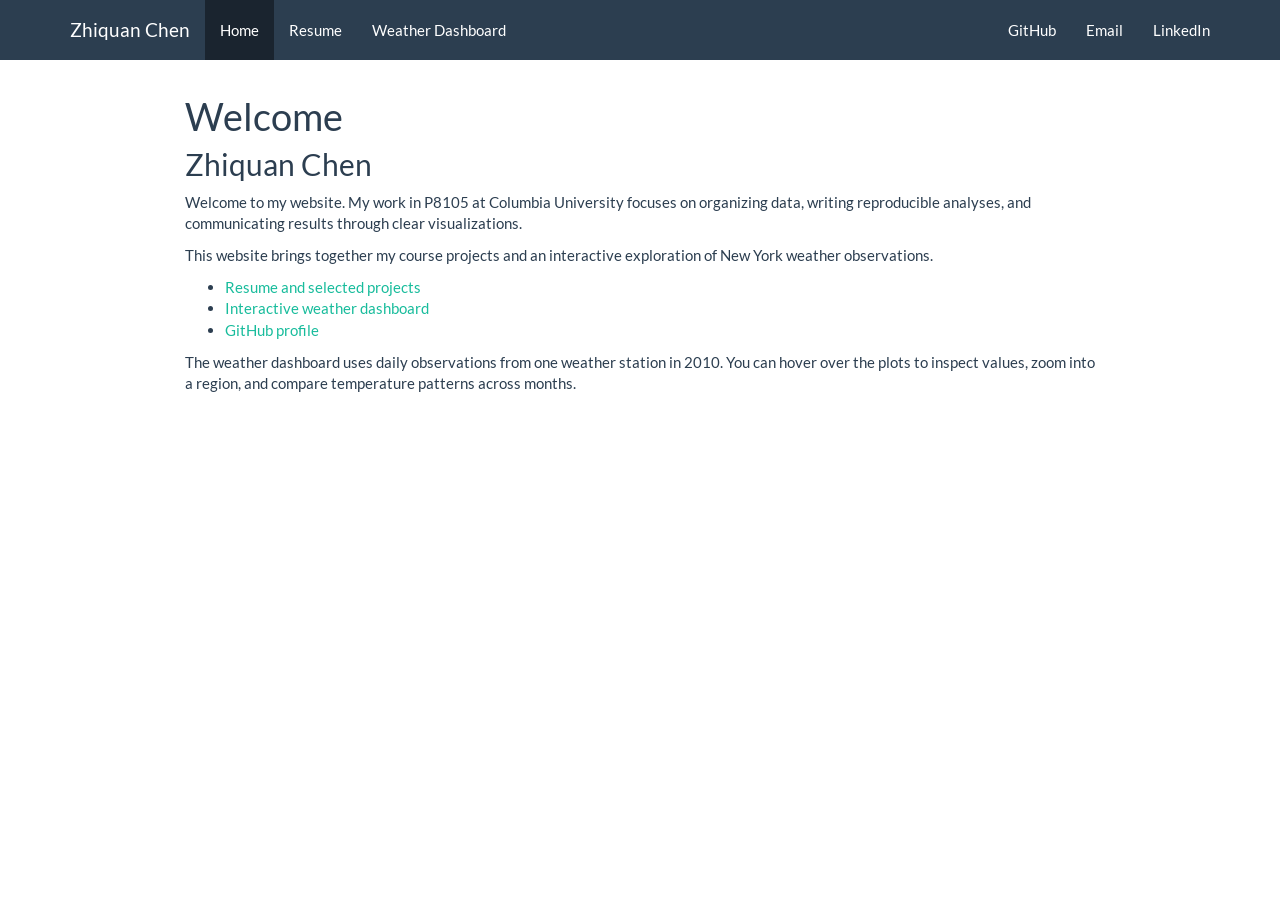
==== index.html @ 842d2c6a "Problem 1&2" ====
<!DOCTYPE html>

<html>

<head>

<meta charset="utf-8" />
<meta name="generator" content="pandoc" />
<meta http-equiv="X-UA-Compatible" content="IE=EDGE" />




<title>Welcome</title>

<script src="site_libs/header-attrs-2.32/header-attrs.js"></script>
<script src="site_libs/jquery-3.6.0/jquery-3.6.0.min.js"></script>
<meta name="viewport" content="width=device-width, initial-scale=1" />
<link href="site_libs/bootstrap-3.3.5/css/flatly.min.css" rel="stylesheet" />
<script src="site_libs/bootstrap-3.3.5/js/bootstrap.min.js"></script>
<script src="site_libs/bootstrap-3.3.5/shim/html5shiv.min.js"></script>
<script src="site_libs/bootstrap-3.3.5/shim/respond.min.js"></script>
<style>h1 {font-size: 34px;}
       h1.title {font-size: 38px;}
       h2 {font-size: 30px;}
       h3 {font-size: 24px;}
       h4 {font-size: 18px;}
       h5 {font-size: 16px;}
       h6 {font-size: 12px;}
       code {color: inherit; background-color: rgba(0, 0, 0, 0.04);}
       pre:not([class]) { background-color: white }</style>
<script src="site_libs/navigation-1.1/tabsets.js"></script>
<link href="site_libs/highlightjs-9.12.0/textmate.css" rel="stylesheet" />
<script src="site_libs/highlightjs-9.12.0/highlight.js"></script>

<style type="text/css">
  code{white-space: pre-wrap;}
  span.smallcaps{font-variant: small-caps;}
  span.underline{text-decoration: underline;}
  div.column{display: inline-block; vertical-align: top; width: 50%;}
  div.hanging-indent{margin-left: 1.5em; text-indent: -1.5em;}
  ul.task-list{list-style: none;}
    </style>

<style type="text/css">code{white-space: pre;}</style>
<script type="text/javascript">
if (window.hljs) {
  hljs.configure({languages: []});
  hljs.initHighlightingOnLoad();
  if (document.readyState && document.readyState === "complete") {
    window.setTimeout(function() { hljs.initHighlighting(); }, 0);
  }
}
</script>









<style type = "text/css">
.main-container {
  max-width: 940px;
  margin-left: auto;
  margin-right: auto;
}
img {
  max-width:100%;
}
.tabbed-pane {
  padding-top: 12px;
}
.html-widget {
  margin-bottom: 20px;
}
button.code-folding-btn:focus {
  outline: none;
}
summary {
  display: list-item;
}
details > summary > p:only-child {
  display: inline;
}
pre code {
  padding: 0;
}
</style>


<style type="text/css">
.dropdown-submenu {
  position: relative;
}
.dropdown-submenu>.dropdown-menu {
  top: 0;
  left: 100%;
  margin-top: -6px;
  margin-left: -1px;
  border-radius: 0 6px 6px 6px;
}
.dropdown-submenu:hover>.dropdown-menu {
  display: block;
}
.dropdown-submenu>a:after {
  display: block;
  content: " ";
  float: right;
  width: 0;
  height: 0;
  border-color: transparent;
  border-style: solid;
  border-width: 5px 0 5px 5px;
  border-left-color: #cccccc;
  margin-top: 5px;
  margin-right: -10px;
}
.dropdown-submenu:hover>a:after {
  border-left-color: #adb5bd;
}
.dropdown-submenu.pull-left {
  float: none;
}
.dropdown-submenu.pull-left>.dropdown-menu {
  left: -100%;
  margin-left: 10px;
  border-radius: 6px 0 6px 6px;
}
</style>

<script type="text/javascript">
// manage active state of menu based on current page
$(document).ready(function () {
  // active menu anchor
  href = window.location.pathname
  href = href.substr(href.lastIndexOf('/') + 1)
  if (href === "")
    href = "index.html";
  var menuAnchor = $('a[href="' + href + '"]');

  // mark the anchor link active (and if it's in a dropdown, also mark that active)
  var dropdown = menuAnchor.closest('li.dropdown');
  if (window.bootstrap) { // Bootstrap 4+
    menuAnchor.addClass('active');
    dropdown.find('> .dropdown-toggle').addClass('active');
  } else { // Bootstrap 3
    menuAnchor.parent().addClass('active');
    dropdown.addClass('active');
  }

  // Navbar adjustments
  var navHeight = $(".navbar").first().height() + 15;
  var style = document.createElement('style');
  var pt = "padding-top: " + navHeight + "px; ";
  var mt = "margin-top: -" + navHeight + "px; ";
  var css = "";
  // offset scroll position for anchor links (for fixed navbar)
  for (var i = 1; i <= 6; i++) {
    css += ".section h" + i + "{ " + pt + mt + "}\n";
  }
  style.innerHTML = "body {" + pt + "padding-bottom: 40px; }\n" + css;
  document.head.appendChild(style);
});
</script>

<!-- tabsets -->

<style type="text/css">
.tabset-dropdown > .nav-tabs {
  display: inline-table;
  max-height: 500px;
  min-height: 44px;
  overflow-y: auto;
  border: 1px solid #ddd;
  border-radius: 4px;
}

.tabset-dropdown > .nav-tabs > li.active:before, .tabset-dropdown > .nav-tabs.nav-tabs-open:before {
  content: "\e259";
  font-family: 'Glyphicons Halflings';
  display: inline-block;
  padding: 10px;
  border-right: 1px solid #ddd;
}

.tabset-dropdown > .nav-tabs.nav-tabs-open > li.active:before {
  content: "\e258";
  font-family: 'Glyphicons Halflings';
  border: none;
}

.tabset-dropdown > .nav-tabs > li.active {
  display: block;
}

.tabset-dropdown > .nav-tabs > li > a,
.tabset-dropdown > .nav-tabs > li > a:focus,
.tabset-dropdown > .nav-tabs > li > a:hover {
  border: none;
  display: inline-block;
  border-radius: 4px;
  background-color: transparent;
}

.tabset-dropdown > .nav-tabs.nav-tabs-open > li {
  display: block;
  float: none;
}

.tabset-dropdown > .nav-tabs > li {
  display: none;
}
</style>

<!-- code folding -->




</head>

<body>


<div class="container-fluid main-container">




<div class="navbar navbar-default  navbar-fixed-top" role="navigation">
  <div class="container">
    <div class="navbar-header">
      <button type="button" class="navbar-toggle collapsed" data-toggle="collapse" data-bs-toggle="collapse" data-target="#navbar" data-bs-target="#navbar">
        <span class="icon-bar"></span>
        <span class="icon-bar"></span>
        <span class="icon-bar"></span>
      </button>
      <a class="navbar-brand" href="index.html">Zhiquan Chen</a>
    </div>
    <div id="navbar" class="navbar-collapse collapse">
      <ul class="nav navbar-nav">
        <li>
  <a href="index.html">Home</a>
</li>
<li>
  <a href="resume.html">Resume</a>
</li>
<li>
  <a href="dashboard.html">Weather Dashboard</a>
</li>
      </ul>
      <ul class="nav navbar-nav navbar-right">
        <li>
  <a href="https://github.com/Chenzq2333">GitHub</a>
</li>
<li>
  <a href="mailto:zhiquanchen64@gmail.com">Email</a>
</li>
<li>
  <a href="https://www.linkedin.com/in/zhiquan-chen-039a2738b/">LinkedIn</a>
</li>
      </ul>
    </div><!--/.nav-collapse -->
  </div><!--/.container -->
</div><!--/.navbar -->

<div id="header">



<h1 class="title toc-ignore">Welcome</h1>

</div>


<div id="zhiquan-chen" class="section level2">
<h2>Zhiquan Chen</h2>
<p>Welcome to my website. My work in P8105 at Columbia University
focuses on organizing data, writing reproducible analyses, and
communicating results through clear visualizations.</p>
<p>This website brings together my course projects and an interactive
exploration of New York weather observations.</p>
<ul>
<li><a href="resume.html">Resume and selected projects</a></li>
<li><a href="dashboard.html">Interactive weather dashboard</a></li>
<li><a href="https://github.com/Chenzq2333">GitHub profile</a></li>
</ul>
<p>The weather dashboard uses daily observations from one weather
station in 2010. You can hover over the plots to inspect values, zoom
into a region, and compare temperature patterns across months.</p>
</div>




</div>

<script>

// add bootstrap table styles to pandoc tables
function bootstrapStylePandocTables() {
  $('tr.odd').parent('tbody').parent('table').addClass('table table-condensed');
}
$(document).ready(function () {
  bootstrapStylePandocTables();
});


</script>

<!-- tabsets -->

<script>
$(document).ready(function () {
  window.buildTabsets("TOC");
});

$(document).ready(function () {
  $('.tabset-dropdown > .nav-tabs > li').click(function () {
    $(this).parent().toggleClass('nav-tabs-open');
  });
});
</script>

<!-- code folding -->


<!-- dynamically load mathjax for compatibility with self-contained -->
<script>
  (function () {
    var script = document.createElement("script");
    script.type = "text/javascript";
    script.src  = "https://mathjax.rstudio.com/latest/MathJax.js?config=TeX-AMS-MML_HTMLorMML";
    document.getElementsByTagName("head")[0].appendChild(script);
  })();
</script>

</body>
</html>
---- site_libs/bootstrap-3.3.5/css/flatly.min.css ----
@font-face {
  font-family: 'Lato';
  font-style: normal;
  font-weight: 400;
  src: url(fonts/Lato.ttf) format('truetype');
}
@font-face {
  font-family: 'Lato';
  font-style: normal;
  font-weight: 700;
  src: url(fonts/LatoBold.ttf) format('truetype');
}
@font-face {
  font-family: 'Lato';
  font-style: italic;
  font-weight: 400;
  src: url(fonts/LatoItalic.ttf) format('truetype');
}

/*!
 * bootswatch v3.3.6
 * Homepage: http://bootswatch.com
 * Copyright 2012-2015 Thomas Park
 * Licensed under MIT
 * Based on Bootstrap
*//*!
 * Bootstrap v3.3.6 (http://getbootstrap.com)
 * Copyright 2011-2015 Twitter, Inc.
 * Licensed under MIT (https://github.com/twbs/bootstrap/blob/master/LICENSE)
 *//*! normalize.css v3.0.3 | MIT License | github.com/necolas/normalize.css */html{font-family:sans-serif;-ms-text-size-adjust:100%;-webkit-text-size-adjust:100%}body{margin:0}article,aside,details,figcaption,figure,footer,header,hgroup,main,menu,nav,section,summary{display:block}audio,canvas,progress,video{display:inline-block;vertical-align:baseline}audio:not([controls]){display:none;height:0}[hidden],template{display:none}a{background-color:transparent}a:active,a:hover{outline:0}abbr[title]{border-bottom:1px dotted}b,strong{font-weight:bold}dfn{font-style:italic}h1{font-size:2em;margin:0.67em 0}mark{background:#ff0;color:#000}small{font-size:80%}sub,sup{font-size:75%;line-height:0;position:relative;vertical-align:baseline}sup{top:-0.5em}sub{bottom:-0.25em}img{border:0}svg:not(:root){overflow:hidden}figure{margin:1em 40px}hr{-webkit-box-sizing:content-box;-moz-box-sizing:content-box;box-sizing:content-box;height:0}pre{overflow:auto}code,kbd,pre,samp{font-family:monospace, monospace;font-size:1em}button,input,optgroup,select,textarea{color:inherit;font:inherit;margin:0}button{overflow:visible}button,select{text-transform:none}button,html input[type="button"],input[type="reset"],input[type="submit"]{-webkit-appearance:button;cursor:pointer}button[disabled],html input[disabled]{cursor:default}button::-moz-focus-inner,input::-moz-focus-inner{border:0;padding:0}input{line-height:normal}input[type="checkbox"],input[type="radio"]{-webkit-box-sizing:border-box;-moz-box-sizing:border-box;box-sizing:border-box;padding:0}input[type="number"]::-webkit-inner-spin-button,input[type="number"]::-webkit-outer-spin-button{height:auto}input[type="search"]{-webkit-appearance:textfield;-webkit-box-sizing:content-box;-moz-box-sizing:content-box;box-sizing:content-box}input[type="search"]::-webkit-search-cancel-button,input[type="search"]::-webkit-search-decoration{-webkit-appearance:none}fieldset{border:1px solid #c0c0c0;margin:0 2px;padding:0.35em 0.625em 0.75em}legend{border:0;padding:0}textarea{overflow:auto}optgroup{font-weight:bold}table{border-collapse:collapse;border-spacing:0}td,th{padding:0}/*! Source: https://github.com/h5bp/html5-boilerplate/blob/master/src/css/main.css */@media print{*,*:before,*:after{background:transparent !important;color:#000 !important;-webkit-box-shadow:none !important;box-shadow:none !important;text-shadow:none !important}a,a:visited{text-decoration:underline}a[href]:after{content:" (" attr(href) ")"}abbr[title]:after{content:" (" attr(title) ")"}a[href^="#"]:after,a[href^="javascript:"]:after{content:""}pre,blockquote{border:1px solid #999;page-break-inside:avoid}thead{display:table-header-group}tr,img{page-break-inside:avoid}img{max-width:100% !important}p,h2,h3{orphans:3;widows:3}h2,h3{page-break-after:avoid}.navbar{display:none}.btn>.caret,.dropup>.btn>.caret{border-top-color:#000 !important}.label{border:1px solid #000}.table{border-collapse:collapse !important}.table td,.table th{background-color:#fff !important}.table-bordered th,.table-bordered td{border:1px solid #ddd !important}}@font-face{font-family:'Glyphicons Halflings';src:url('../fonts/glyphicons-halflings-regular.eot');src:url('../fonts/glyphicons-halflings-regular.eot?#iefix') format('embedded-opentype'),url('../fonts/glyphicons-halflings-regular.woff') format('woff'),url('../fonts/glyphicons-halflings-regular.ttf') format('truetype'),url('../fonts/glyphicons-halflings-regular.svg#glyphicons_halflingsregular') format('svg')}.glyphicon{position:relative;top:1px;display:inline-block;font-family:'Glyphicons Halflings';font-style:normal;font-weight:normal;line-height:1;-webkit-font-smoothing:antialiased;-moz-osx-font-smoothing:grayscale}.glyphicon-asterisk:before{content:"\002a"}.glyphicon-plus:before{content:"\002b"}.glyphicon-euro:before,.glyphicon-eur:before{content:"\20ac"}.glyphicon-minus:before{content:"\2212"}.glyphicon-cloud:before{content:"\2601"}.glyphicon-envelope:before{content:"\2709"}.glyphicon-pencil:before{content:"\270f"}.glyphicon-glass:before{content:"\e001"}.glyphicon-music:before{content:"\e002"}.glyphicon-search:before{content:"\e003"}.glyphicon-heart:before{content:"\e005"}.glyphicon-star:before{content:"\e006"}.glyphicon-star-empty:before{content:"\e007"}.glyphicon-user:before{content:"\e008"}.glyphicon-film:before{content:"\e009"}.glyphicon-th-large:before{content:"\e010"}.glyphicon-th:before{content:"\e011"}.glyphicon-th-list:before{content:"\e012"}.glyphicon-ok:before{content:"\e013"}.glyphicon-remove:before{content:"\e014"}.glyphicon-zoom-in:before{content:"\e015"}.glyphicon-zoom-out:before{content:"\e016"}.glyphicon-off:before{content:"\e017"}.glyphicon-signal:before{content:"\e018"}.glyphicon-cog:before{content:"\e019"}.glyphicon-trash:before{content:"\e020"}.glyphicon-home:before{content:"\e021"}.glyphicon-file:before{content:"\e022"}.glyphicon-time:before{content:"\e023"}.glyphicon-road:before{content:"\e024"}.glyphicon-download-alt:before{content:"\e025"}.glyphicon-download:before{content:"\e026"}.glyphicon-upload:before{content:"\e027"}.glyphicon-inbox:before{content:"\e028"}.glyphicon-play-circle:before{content:"\e029"}.glyphicon-repeat:before{content:"\e030"}.glyphicon-refresh:before{content:"\e031"}.glyphicon-list-alt:before{content:"\e032"}.glyphicon-lock:before{content:"\e033"}.glyphicon-flag:before{content:"\e034"}.glyphicon-headphones:before{content:"\e035"}.glyphicon-volume-off:before{content:"\e036"}.glyphicon-volume-down:before{content:"\e037"}.glyphicon-volume-up:before{content:"\e038"}.glyphicon-qrcode:before{content:"\e039"}.glyphicon-barcode:before{content:"\e040"}.glyphicon-tag:before{content:"\e041"}.glyphicon-tags:before{content:"\e042"}.glyphicon-book:before{content:"\e043"}.glyphicon-bookmark:before{content:"\e044"}.glyphicon-print:before{content:"\e045"}.glyphicon-camera:before{content:"\e046"}.glyphicon-font:before{content:"\e047"}.glyphicon-bold:before{content:"\e048"}.glyphicon-italic:before{content:"\e049"}.glyphicon-text-height:before{content:"\e050"}.glyphicon-text-width:before{content:"\e051"}.glyphicon-align-left:before{content:"\e052"}.glyphicon-align-center:before{content:"\e053"}.glyphicon-align-right:before{content:"\e054"}.glyphicon-align-justify:before{content:"\e055"}.glyphicon-list:before{content:"\e056"}.glyphicon-indent-left:before{content:"\e057"}.glyphicon-indent-right:before{content:"\e058"}.glyphicon-facetime-video:before{content:"\e059"}.glyphicon-picture:before{content:"\e060"}.glyphicon-map-marker:before{content:"\e062"}.glyphicon-adjust:before{content:"\e063"}.glyphicon-tint:before{content:"\e064"}.glyphicon-edit:before{content:"\e065"}.glyphicon-share:before{content:"\e066"}.glyphicon-check:before{content:"\e067"}.glyphicon-move:before{content:"\e068"}.glyphicon-step-backward:before{content:"\e069"}.glyphicon-fast-backward:before{content:"\e070"}.glyphicon-backward:before{content:"\e071"}.glyphicon-play:before{content:"\e072"}.glyphicon-pause:before{content:"\e073"}.glyphicon-stop:before{content:"\e074"}.glyphicon-forward:before{content:"\e075"}.glyphicon-fast-forward:before{content:"\e076"}.glyphicon-step-forward:before{content:"\e077"}.glyphicon-eject:before{content:"\e078"}.glyphicon-chevron-left:before{content:"\e079"}.glyphicon-chevron-right:before{content:"\e080"}.glyphicon-plus-sign:before{content:"\e081"}.glyphicon-minus-sign:before{content:"\e082"}.glyphicon-remove-sign:before{content:"\e083"}.glyphicon-ok-sign:before{content:"\e084"}.glyphicon-question-sign:before{content:"\e085"}.glyphicon-info-sign:before{content:"\e086"}.glyphicon-screenshot:before{content:"\e087"}.glyphicon-remove-circle:before{content:"\e088"}.glyphicon-ok-circle:before{content:"\e089"}.glyphicon-ban-circle:before{content:"\e090"}.glyphicon-arrow-left:before{content:"\e091"}.glyphicon-arrow-right:before{content:"\e092"}.glyphicon-arrow-up:before{content:"\e093"}.glyphicon-arrow-down:before{content:"\e094"}.glyphicon-share-alt:before{content:"\e095"}.glyphicon-resize-full:before{content:"\e096"}.glyphicon-resize-small:before{content:"\e097"}.glyphicon-exclamation-sign:before{content:"\e101"}.glyphicon-gift:before{content:"\e102"}.glyphicon-leaf:before{content:"\e103"}.glyphicon-fire:before{content:"\e104"}.glyphicon-eye-open:before{content:"\e105"}.glyphicon-eye-close:before{content:"\e106"}.glyphicon-warning-sign:before{content:"\e107"}.glyphicon-plane:before{content:"\e108"}.glyphicon-calendar:before{content:"\e109"}.glyphicon-random:before{content:"\e110"}.glyphicon-comment:before{content:"\e111"}.glyphicon-magnet:before{content:"\e112"}.glyphicon-chevron-up:before{content:"\e113"}.glyphicon-chevron-down:before{content:"\e114"}.glyphicon-retweet:before{content:"\e115"}.glyphicon-shopping-cart:before{content:"\e116"}.glyphicon-folder-close:before{content:"\e117"}.glyphicon-folder-open:before{content:"\e118"}.glyphicon-resize-vertical:before{content:"\e119"}.glyphicon-resize-horizontal:before{content:"\e120"}.glyphicon-hdd:before{content:"\e121"}.glyphicon-bullhorn:before{content:"\e122"}.glyphicon-bell:before{content:"\e123"}.glyphicon-certificate:before{content:"\e124"}.glyphicon-thumbs-up:before{content:"\e125"}.glyphicon-thumbs-down:before{content:"\e126"}.glyphicon-hand-right:before{content:"\e127"}.glyphicon-hand-left:before{content:"\e128"}.glyphicon-hand-up:before{content:"\e129"}.glyphicon-hand-down:before{content:"\e130"}.glyphicon-circle-arrow-right:before{content:"\e131"}.glyphicon-circle-arrow-left:before{content:"\e132"}.glyphicon-circle-arrow-up:before{content:"\e133"}.glyphicon-circle-arrow-down:before{content:"\e134"}.glyphicon-globe:before{content:"\e135"}.glyphicon-wrench:before{content:"\e136"}.glyphicon-tasks:before{content:"\e137"}.glyphicon-filter:before{content:"\e138"}.glyphicon-briefcase:before{content:"\e139"}.glyphicon-fullscreen:before{content:"\e140"}.glyphicon-dashboard:before{content:"\e141"}.glyphicon-paperclip:before{content:"\e142"}.glyphicon-heart-empty:before{content:"\e143"}.glyphicon-link:before{content:"\e144"}.glyphicon-phone:before{content:"\e145"}.glyphicon-pushpin:before{content:"\e146"}.glyphicon-usd:before{content:"\e148"}.glyphicon-gbp:before{content:"\e149"}.glyphicon-sort:before{content:"\e150"}.glyphicon-sort-by-alphabet:before{content:"\e151"}.glyphicon-sort-by-alphabet-alt:before{content:"\e152"}.glyphicon-sort-by-order:before{content:"\e153"}.glyphicon-sort-by-order-alt:before{content:"\e154"}.glyphicon-sort-by-attributes:before{content:"\e155"}.glyphicon-sort-by-attributes-alt:before{content:"\e156"}.glyphicon-unchecked:before{content:"\e157"}.glyphicon-expand:before{content:"\e158"}.glyphicon-collapse-down:before{content:"\e159"}.glyphicon-collapse-up:before{content:"\e160"}.glyphicon-log-in:before{content:"\e161"}.glyphicon-flash:before{content:"\e162"}.glyphicon-log-out:before{content:"\e163"}.glyphicon-new-window:before{content:"\e164"}.glyphicon-record:before{content:"\e165"}.glyphicon-save:before{content:"\e166"}.glyphicon-open:before{content:"\e167"}.glyphicon-saved:before{content:"\e168"}.glyphicon-import:before{content:"\e169"}.glyphicon-export:before{content:"\e170"}.glyphicon-send:before{content:"\e171"}.glyphicon-floppy-disk:before{content:"\e172"}.glyphicon-floppy-saved:before{content:"\e173"}.glyphicon-floppy-remove:before{content:"\e174"}.glyphicon-floppy-save:before{content:"\e175"}.glyphicon-floppy-open:before{content:"\e176"}.glyphicon-credit-card:before{content:"\e177"}.glyphicon-transfer:before{content:"\e178"}.glyphicon-cutlery:before{content:"\e179"}.glyphicon-header:before{content:"\e180"}.glyphicon-compressed:before{content:"\e181"}.glyphicon-earphone:before{content:"\e182"}.glyphicon-phone-alt:before{content:"\e183"}.glyphicon-tower:before{content:"\e184"}.glyphicon-stats:before{content:"\e185"}.glyphicon-sd-video:before{content:"\e186"}.glyphicon-hd-video:before{content:"\e187"}.glyphicon-subtitles:before{content:"\e188"}.glyphicon-sound-stereo:before{content:"\e189"}.glyphicon-sound-dolby:before{content:"\e190"}.glyphicon-sound-5-1:before{content:"\e191"}.glyphicon-sound-6-1:before{content:"\e192"}.glyphicon-sound-7-1:before{content:"\e193"}.glyphicon-copyright-mark:before{content:"\e194"}.glyphicon-registration-mark:before{content:"\e195"}.glyphicon-cloud-download:before{content:"\e197"}.glyphicon-cloud-upload:before{content:"\e198"}.glyphicon-tree-conifer:before{content:"\e199"}.glyphicon-tree-deciduous:before{content:"\e200"}.glyphicon-cd:before{content:"\e201"}.glyphicon-save-file:before{content:"\e202"}.glyphicon-open-file:before{content:"\e203"}.glyphicon-level-up:before{content:"\e204"}.glyphicon-copy:before{content:"\e205"}.glyphicon-paste:before{content:"\e206"}.glyphicon-alert:before{content:"\e209"}.glyphicon-equalizer:before{content:"\e210"}.glyphicon-king:before{content:"\e211"}.glyphicon-queen:before{content:"\e212"}.glyphicon-pawn:before{content:"\e213"}.glyphicon-bishop:before{content:"\e214"}.glyphicon-knight:before{content:"\e215"}.glyphicon-baby-formula:before{content:"\e216"}.glyphicon-tent:before{content:"\26fa"}.glyphicon-blackboard:before{content:"\e218"}.glyphicon-bed:before{content:"\e219"}.glyphicon-apple:before{content:"\f8ff"}.glyphicon-erase:before{content:"\e221"}.glyphicon-hourglass:before{content:"\231b"}.glyphicon-lamp:before{content:"\e223"}.glyphicon-duplicate:before{content:"\e224"}.glyphicon-piggy-bank:before{content:"\e225"}.glyphicon-scissors:before{content:"\e226"}.glyphicon-bitcoin:before{content:"\e227"}.glyphicon-btc:before{content:"\e227"}.glyphicon-xbt:before{content:"\e227"}.glyphicon-yen:before{content:"\00a5"}.glyphicon-jpy:before{content:"\00a5"}.glyphicon-ruble:before{content:"\20bd"}.glyphicon-rub:before{content:"\20bd"}.glyphicon-scale:before{content:"\e230"}.glyphicon-ice-lolly:before{content:"\e231"}.glyphicon-ice-lolly-tasted:before{content:"\e232"}.glyphicon-education:before{content:"\e233"}.glyphicon-option-horizontal:before{content:"\e234"}.glyphicon-option-vertical:before{content:"\e235"}.glyphicon-menu-hamburger:before{content:"\e236"}.glyphicon-modal-window:before{content:"\e237"}.glyphicon-oil:before{content:"\e238"}.glyphicon-grain:before{content:"\e239"}.glyphicon-sunglasses:before{content:"\e240"}.glyphicon-text-size:before{content:"\e241"}.glyphicon-text-color:before{content:"\e242"}.glyphicon-text-background:before{content:"\e243"}.glyphicon-object-align-top:before{content:"\e244"}.glyphicon-object-align-bottom:before{content:"\e245"}.glyphicon-object-align-horizontal:before{content:"\e246"}.glyphicon-object-align-left:before{content:"\e247"}.glyphicon-object-align-vertical:before{content:"\e248"}.glyphicon-object-align-right:before{content:"\e249"}.glyphicon-triangle-right:before{content:"\e250"}.glyphicon-triangle-left:before{content:"\e251"}.glyphicon-triangle-bottom:before{content:"\e252"}.glyphicon-triangle-top:before{content:"\e253"}.glyphicon-console:before{content:"\e254"}.glyphicon-superscript:before{content:"\e255"}.glyphicon-subscript:before{content:"\e256"}.glyphicon-menu-left:before{content:"\e257"}.glyphicon-menu-right:before{content:"\e258"}.glyphicon-menu-down:before{content:"\e259"}.glyphicon-menu-up:before{content:"\e260"}*{-webkit-box-sizing:border-box;-moz-box-sizing:border-box;box-sizing:border-box}*:before,*:after{-webkit-box-sizing:border-box;-moz-box-sizing:border-box;box-sizing:border-box}html{font-size:10px;-webkit-tap-highlight-color:rgba(0,0,0,0)}body{font-family:"Lato","Helvetica Neue",Helvetica,Arial,sans-serif;font-size:15px;line-height:1.42857143;color:#2c3e50;background-color:#ffffff}input,button,select,textarea{font-family:inherit;font-size:inherit;line-height:inherit}a{color:#18bc9c;text-decoration:none}a:hover,a:focus{color:#18bc9c;text-decoration:underline}a:focus{outline:thin dotted;outline:5px auto -webkit-focus-ring-color;outline-offset:-2px}figure{margin:0}img{vertical-align:middle}.img-responsive,.thumbnail>img,.thumbnail a>img,.carousel-inner>.item>img,.carousel-inner>.item>a>img{display:block;max-width:100%;height:auto}.img-rounded{border-radius:6px}.img-thumbnail{padding:4px;line-height:1.42857143;background-color:#ffffff;border:1px solid #ecf0f1;border-radius:4px;-webkit-transition:all .2s ease-in-out;-o-transition:all .2s ease-in-out;transition:all .2s ease-in-out;display:inline-block;max-width:100%;height:auto}.img-circle{border-radius:50%}hr{margin-top:21px;margin-bottom:21px;border:0;border-top:1px solid #ecf0f1}.sr-only{position:absolute;width:1px;height:1px;margin:-1px;padding:0;overflow:hidden;clip:rect(0, 0, 0, 0);border:0}.sr-only-focusable:active,.sr-only-focusable:focus{position:static;width:auto;height:auto;margin:0;overflow:visible;clip:auto}[role="button"]{cursor:pointer}h1,h2,h3,h4,h5,h6,.h1,.h2,.h3,.h4,.h5,.h6{font-family:"Lato","Helvetica Neue",Helvetica,Arial,sans-serif;font-weight:400;line-height:1.1;color:inherit}h1 small,h2 small,h3 small,h4 small,h5 small,h6 small,.h1 small,.h2 small,.h3 small,.h4 small,.h5 small,.h6 small,h1 .small,h2 .small,h3 .small,h4 .small,h5 .small,h6 .small,.h1 .small,.h2 .small,.h3 .small,.h4 .small,.h5 .small,.h6 .small{font-weight:normal;line-height:1;color:#b4bcc2}h1,.h1,h2,.h2,h3,.h3{margin-top:21px;margin-bottom:10.5px}h1 small,.h1 small,h2 small,.h2 small,h3 small,.h3 small,h1 .small,.h1 .small,h2 .small,.h2 .small,h3 .small,.h3 .small{font-size:65%}h4,.h4,h5,.h5,h6,.h6{margin-top:10.5px;margin-bottom:10.5px}h4 small,.h4 small,h5 small,.h5 small,h6 small,.h6 small,h4 .small,.h4 .small,h5 .small,.h5 .small,h6 .small,.h6 .small{font-size:75%}h1,.h1{font-size:39px}h2,.h2{font-size:32px}h3,.h3{font-size:26px}h4,.h4{font-size:19px}h5,.h5{font-size:15px}h6,.h6{font-size:13px}p{margin:0 0 10.5px}.lead{margin-bottom:21px;font-size:17px;font-weight:300;line-height:1.4}@media (min-width:768px){.lead{font-size:22.5px}}small,.small{font-size:86%}mark,.mark{background-color:#f39c12;padding:.2em}.text-left{text-align:left}.text-right{text-align:right}.text-center{text-align:center}.text-justify{text-align:justify}.text-nowrap{white-space:nowrap}.text-lowercase{text-transform:lowercase}.text-uppercase{text-transform:uppercase}.text-capitalize{text-transform:capitalize}.text-muted{color:#b4bcc2}.text-primary{color:#2c3e50}a.text-primary:hover,a.text-primary:focus{color:#1a242f}.text-success{color:#ffffff}a.text-success:hover,a.text-success:focus{color:#e6e6e6}.text-info{color:#ffffff}a.text-info:hover,a.text-info:focus{color:#e6e6e6}.text-warning{color:#ffffff}a.text-warning:hover,a.text-warning:focus{color:#e6e6e6}.text-danger{color:#ffffff}a.text-danger:hover,a.text-danger:focus{color:#e6e6e6}.bg-primary{color:#fff;background-color:#2c3e50}a.bg-primary:hover,a.bg-primary:focus{background-color:#1a242f}.bg-success{background-color:#18bc9c}a.bg-success:hover,a.bg-success:focus{background-color:#128f76}.bg-info{background-color:#3498db}a.bg-info:hover,a.bg-info:focus{background-color:#217dbb}.bg-warning{background-color:#f39c12}a.bg-warning:hover,a.bg-warning:focus{background-color:#c87f0a}.bg-danger{background-color:#e74c3c}a.bg-danger:hover,a.bg-danger:focus{background-color:#d62c1a}.page-header{padding-bottom:9.5px;margin:42px 0 21px;border-bottom:1px solid transparent}ul,ol{margin-top:0;margin-bottom:10.5px}ul ul,ol ul,ul ol,ol ol{margin-bottom:0}.list-unstyled{padding-left:0;list-style:none}.list-inline{padding-left:0;list-style:none;margin-left:-5px}.list-inline>li{display:inline-block;padding-left:5px;padding-right:5px}dl{margin-top:0;margin-bottom:21px}dt,dd{line-height:1.42857143}dt{font-weight:bold}dd{margin-left:0}@media (min-width:768px){.dl-horizontal dt{float:left;width:160px;clear:left;text-align:right;overflow:hidden;text-overflow:ellipsis;white-space:nowrap}.dl-horizontal dd{margin-left:180px}}abbr[title],abbr[data-original-title]{cursor:help;border-bottom:1px dotted #b4bcc2}.initialism{font-size:90%;text-transform:uppercase}blockquote{padding:10.5px 21px;margin:0 0 21px;font-size:18.75px;border-left:5px solid #ecf0f1}blockquote p:last-child,blockquote ul:last-child,blockquote ol:last-child{margin-bottom:0}blockquote footer,blockquote small,blockquote .small{display:block;font-size:80%;line-height:1.42857143;color:#b4bcc2}blockquote footer:before,blockquote small:before,blockquote .small:before{content:'\2014 \00A0'}.blockquote-reverse,blockquote.pull-right{padding-right:15px;padding-left:0;border-right:5px solid #ecf0f1;border-left:0;text-align:right}.blockquote-reverse footer:before,blockquote.pull-right footer:before,.blockquote-reverse small:before,blockquote.pull-right small:before,.blockquote-reverse .small:before,blockquote.pull-right .small:before{content:''}.blockquote-reverse footer:after,blockquote.pull-right footer:after,.blockquote-reverse small:after,blockquote.pull-right small:after,.blockquote-reverse .small:after,blockquote.pull-right .small:after{content:'\00A0 \2014'}address{margin-bottom:21px;font-style:normal;line-height:1.42857143}code,kbd,pre,samp{font-family:monospace}code{padding:2px 4px;font-size:90%;color:#c7254e;background-color:#f9f2f4;border-radius:4px}kbd{padding:2px 4px;font-size:90%;color:#ffffff;background-color:#333333;border-radius:3px;-webkit-box-shadow:inset 0 -1px 0 rgba(0,0,0,0.25);box-shadow:inset 0 -1px 0 rgba(0,0,0,0.25)}kbd kbd{padding:0;font-size:100%;font-weight:bold;-webkit-box-shadow:none;box-shadow:none}pre{display:block;padding:10px;margin:0 0 10.5px;font-size:14px;line-height:1.42857143;word-break:break-all;word-wrap:break-word;color:#7b8a8b;background-color:#ecf0f1;border:1px solid #cccccc;border-radius:4px}pre code{padding:0;font-size:inherit;color:inherit;white-space:pre-wrap;background-color:transparent;border-radius:0}.pre-scrollable{max-height:340px;overflow-y:scroll}.container{margin-right:auto;margin-left:auto;padding-left:15px;padding-right:15px}@media (min-width:768px){.container{width:750px}}@media (min-width:992px){.container{width:970px}}@media (min-width:1200px){.container{width:1170px}}.container-fluid{margin-right:auto;margin-left:auto;padding-left:15px;padding-right:15px}.row{margin-left:-15px;margin-right:-15px}.col-xs-1,.col-sm-1,.col-md-1,.col-lg-1,.col-xs-2,.col-sm-2,.col-md-2,.col-lg-2,.col-xs-3,.col-sm-3,.col-md-3,.col-lg-3,.col-xs-4,.col-sm-4,.col-md-4,.col-lg-4,.col-xs-5,.col-sm-5,.col-md-5,.col-lg-5,.col-xs-6,.col-sm-6,.col-md-6,.col-lg-6,.col-xs-7,.col-sm-7,.col-md-7,.col-lg-7,.col-xs-8,.col-sm-8,.col-md-8,.col-lg-8,.col-xs-9,.col-sm-9,.col-md-9,.col-lg-9,.col-xs-10,.col-sm-10,.col-md-10,.col-lg-10,.col-xs-11,.col-sm-11,.col-md-11,.col-lg-11,.col-xs-12,.col-sm-12,.col-md-12,.col-lg-12{position:relative;min-height:1px;padding-left:15px;padding-right:15px}.col-xs-1,.col-xs-2,.col-xs-3,.col-xs-4,.col-xs-5,.col-xs-6,.col-xs-7,.col-xs-8,.col-xs-9,.col-xs-10,.col-xs-11,.col-xs-12{float:left}.col-xs-12{width:100%}.col-xs-11{width:91.66666667%}.col-xs-10{width:83.33333333%}.col-xs-9{width:75%}.col-xs-8{width:66.66666667%}.col-xs-7{width:58.33333333%}.col-xs-6{width:50%}.col-xs-5{width:41.66666667%}.col-xs-4{width:33.33333333%}.col-xs-3{width:25%}.col-xs-2{width:16.66666667%}.col-xs-1{width:8.33333333%}.col-xs-pull-12{right:100%}.col-xs-pull-11{right:91.66666667%}.col-xs-pull-10{right:83.33333333%}.col-xs-pull-9{right:75%}.col-xs-pull-8{right:66.66666667%}.col-xs-pull-7{right:58.33333333%}.col-xs-pull-6{right:50%}.col-xs-pull-5{right:41.66666667%}.col-xs-pull-4{right:33.33333333%}.col-xs-pull-3{right:25%}.col-xs-pull-2{right:16.66666667%}.col-xs-pull-1{right:8.33333333%}.col-xs-pull-0{right:auto}.col-xs-push-12{left:100%}.col-xs-push-11{left:91.66666667%}.col-xs-push-10{left:83.33333333%}.col-xs-push-9{left:75%}.col-xs-push-8{left:66.66666667%}.col-xs-push-7{left:58.33333333%}.col-xs-push-6{left:50%}.col-xs-push-5{left:41.66666667%}.col-xs-push-4{left:33.33333333%}.col-xs-push-3{left:25%}.col-xs-push-2{left:16.66666667%}.col-xs-push-1{left:8.33333333%}.col-xs-push-0{left:auto}.col-xs-offset-12{margin-left:100%}.col-xs-offset-11{margin-left:91.66666667%}.col-xs-offset-10{margin-left:83.33333333%}.col-xs-offset-9{margin-left:75%}.col-xs-offset-8{margin-left:66.66666667%}.col-xs-offset-7{margin-left:58.33333333%}.col-xs-offset-6{margin-left:50%}.col-xs-offset-5{margin-left:41.66666667%}.col-xs-offset-4{margin-left:33.33333333%}.col-xs-offset-3{margin-left:25%}.col-xs-offset-2{margin-left:16.66666667%}.col-xs-offset-1{margin-left:8.33333333%}.col-xs-offset-0{margin-left:0%}@media (min-width:768px){.col-sm-1,.col-sm-2,.col-sm-3,.col-sm-4,.col-sm-5,.col-sm-6,.col-sm-7,.col-sm-8,.col-sm-9,.col-sm-10,.col-sm-11,.col-sm-12{float:left}.col-sm-12{width:100%}.col-sm-11{width:91.66666667%}.col-sm-10{width:83.33333333%}.col-sm-9{width:75%}.col-sm-8{width:66.66666667%}.col-sm-7{width:58.33333333%}.col-sm-6{width:50%}.col-sm-5{width:41.66666667%}.col-sm-4{width:33.33333333%}.col-sm-3{width:25%}.col-sm-2{width:16.66666667%}.col-sm-1{width:8.33333333%}.col-sm-pull-12{right:100%}.col-sm-pull-11{right:91.66666667%}.col-sm-pull-10{right:83.33333333%}.col-sm-pull-9{right:75%}.col-sm-pull-8{right:66.66666667%}.col-sm-pull-7{right:58.33333333%}.col-sm-pull-6{right:50%}.col-sm-pull-5{right:41.66666667%}.col-sm-pull-4{right:33.33333333%}.col-sm-pull-3{right:25%}.col-sm-pull-2{right:16.66666667%}.col-sm-pull-1{right:8.33333333%}.col-sm-pull-0{right:auto}.col-sm-push-12{left:100%}.col-sm-push-11{left:91.66666667%}.col-sm-push-10{left:83.33333333%}.col-sm-push-9{left:75%}.col-sm-push-8{left:66.66666667%}.col-sm-push-7{left:58.33333333%}.col-sm-push-6{left:50%}.col-sm-push-5{left:41.66666667%}.col-sm-push-4{left:33.33333333%}.col-sm-push-3{left:25%}.col-sm-push-2{left:16.66666667%}.col-sm-push-1{left:8.33333333%}.col-sm-push-0{left:auto}.col-sm-offset-12{margin-left:100%}.col-sm-offset-11{margin-left:91.66666667%}.col-sm-offset-10{margin-left:83.33333333%}.col-sm-offset-9{margin-left:75%}.col-sm-offset-8{margin-left:66.66666667%}.col-sm-offset-7{margin-left:58.33333333%}.col-sm-offset-6{margin-left:50%}.col-sm-offset-5{margin-left:41.66666667%}.col-sm-offset-4{margin-left:33.33333333%}.col-sm-offset-3{margin-left:25%}.col-sm-offset-2{margin-left:16.66666667%}.col-sm-offset-1{margin-left:8.33333333%}.col-sm-offset-0{margin-left:0%}}@media (min-width:992px){.col-md-1,.col-md-2,.col-md-3,.col-md-4,.col-md-5,.col-md-6,.col-md-7,.col-md-8,.col-md-9,.col-md-10,.col-md-11,.col-md-12{float:left}.col-md-12{width:100%}.col-md-11{width:91.66666667%}.col-md-10{width:83.33333333%}.col-md-9{width:75%}.col-md-8{width:66.66666667%}.col-md-7{width:58.33333333%}.col-md-6{width:50%}.col-md-5{width:41.66666667%}.col-md-4{width:33.33333333%}.col-md-3{width:25%}.col-md-2{width:16.66666667%}.col-md-1{width:8.33333333%}.col-md-pull-12{right:100%}.col-md-pull-11{right:91.66666667%}.col-md-pull-10{right:83.33333333%}.col-md-pull-9{right:75%}.col-md-pull-8{right:66.66666667%}.col-md-pull-7{right:58.33333333%}.col-md-pull-6{right:50%}.col-md-pull-5{right:41.66666667%}.col-md-pull-4{right:33.33333333%}.col-md-pull-3{right:25%}.col-md-pull-2{right:16.66666667%}.col-md-pull-1{right:8.33333333%}.col-md-pull-0{right:auto}.col-md-push-12{left:100%}.col-md-push-11{left:91.66666667%}.col-md-push-10{left:83.33333333%}.col-md-push-9{left:75%}.col-md-push-8{left:66.66666667%}.col-md-push-7{left:58.33333333%}.col-md-push-6{left:50%}.col-md-push-5{left:41.66666667%}.col-md-push-4{left:33.33333333%}.col-md-push-3{left:25%}.col-md-push-2{left:16.66666667%}.col-md-push-1{left:8.33333333%}.col-md-push-0{left:auto}.col-md-offset-12{margin-left:100%}.col-md-offset-11{margin-left:91.66666667%}.col-md-offset-10{margin-left:83.33333333%}.col-md-offset-9{margin-left:75%}.col-md-offset-8{margin-left:66.66666667%}.col-md-offset-7{margin-left:58.33333333%}.col-md-offset-6{margin-left:50%}.col-md-offset-5{margin-left:41.66666667%}.col-md-offset-4{margin-left:33.33333333%}.col-md-offset-3{margin-left:25%}.col-md-offset-2{margin-left:16.66666667%}.col-md-offset-1{margin-left:8.33333333%}.col-md-offset-0{margin-left:0%}}@media (min-width:1200px){.col-lg-1,.col-lg-2,.col-lg-3,.col-lg-4,.col-lg-5,.col-lg-6,.col-lg-7,.col-lg-8,.col-lg-9,.col-lg-10,.col-lg-11,.col-lg-12{float:left}.col-lg-12{width:100%}.col-lg-11{width:91.66666667%}.col-lg-10{width:83.33333333%}.col-lg-9{width:75%}.col-lg-8{width:66.66666667%}.col-lg-7{width:58.33333333%}.col-lg-6{width:50%}.col-lg-5{width:41.66666667%}.col-lg-4{width:33.33333333%}.col-lg-3{width:25%}.col-lg-2{width:16.66666667%}.col-lg-1{width:8.33333333%}.col-lg-pull-12{right:100%}.col-lg-pull-11{right:91.66666667%}.col-lg-pull-10{right:83.33333333%}.col-lg-pull-9{right:75%}.col-lg-pull-8{right:66.66666667%}.col-lg-pull-7{right:58.33333333%}.col-lg-pull-6{right:50%}.col-lg-pull-5{right:41.66666667%}.col-lg-pull-4{right:33.33333333%}.col-lg-pull-3{right:25%}.col-lg-pull-2{right:16.66666667%}.col-lg-pull-1{right:8.33333333%}.col-lg-pull-0{right:auto}.col-lg-push-12{left:100%}.col-lg-push-11{left:91.66666667%}.col-lg-push-10{left:83.33333333%}.col-lg-push-9{left:75%}.col-lg-push-8{left:66.66666667%}.col-lg-push-7{left:58.33333333%}.col-lg-push-6{left:50%}.col-lg-push-5{left:41.66666667%}.col-lg-push-4{left:33.33333333%}.col-lg-push-3{left:25%}.col-lg-push-2{left:16.66666667%}.col-lg-push-1{left:8.33333333%}.col-lg-push-0{left:auto}.col-lg-offset-12{margin-left:100%}.col-lg-offset-11{margin-left:91.66666667%}.col-lg-offset-10{margin-left:83.33333333%}.col-lg-offset-9{margin-left:75%}.col-lg-offset-8{margin-left:66.66666667%}.col-lg-offset-7{margin-left:58.33333333%}.col-lg-offset-6{margin-left:50%}.col-lg-offset-5{margin-left:41.66666667%}.col-lg-offset-4{margin-left:33.33333333%}.col-lg-offset-3{margin-left:25%}.col-lg-offset-2{margin-left:16.66666667%}.col-lg-offset-1{margin-left:8.33333333%}.col-lg-offset-0{margin-left:0%}}table{background-color:transparent}caption{padding-top:8px;padding-bottom:8px;color:#b4bcc2;text-align:left}th{}.table{width:100%;max-width:100%;margin-bottom:21px}.table>thead>tr>th,.table>tbody>tr>th,.table>tfoot>tr>th,.table>thead>tr>td,.table>tbody>tr>td,.table>tfoot>tr>td{padding:8px;line-height:1.42857143;vertical-align:top;border-top:1px solid #ecf0f1}.table>thead>tr>th{vertical-align:bottom;border-bottom:2px solid #ecf0f1}.table>caption+thead>tr:first-child>th,.table>colgroup+thead>tr:first-child>th,.table>thead:first-child>tr:first-child>th,.table>caption+thead>tr:first-child>td,.table>colgroup+thead>tr:first-child>td,.table>thead:first-child>tr:first-child>td{border-top:0}.table>tbody+tbody{border-top:2px solid #ecf0f1}.table .table{background-color:#ffffff}.table-condensed>thead>tr>th,.table-condensed>tbody>tr>th,.table-condensed>tfoot>tr>th,.table-condensed>thead>tr>td,.table-condensed>tbody>tr>td,.table-condensed>tfoot>tr>td{padding:5px}.table-bordered{border:1px solid #ecf0f1}.table-bordered>thead>tr>th,.table-bordered>tbody>tr>th,.table-bordered>tfoot>tr>th,.table-bordered>thead>tr>td,.table-bordered>tbody>tr>td,.table-bordered>tfoot>tr>td{border:1px solid #ecf0f1}.table-bordered>thead>tr>th,.table-bordered>thead>tr>td{border-bottom-width:2px}.table-striped>tbody>tr:nth-of-type(odd){background-color:#f9f9f9}.table-hover>tbody>tr:hover{background-color:#ecf0f1}table col[class*="col-"]{position:static;float:none;display:table-column}table td[class*="col-"],table th[class*="col-"]{position:static;float:none;display:table-cell}.table>thead>tr>td.active,.table>tbody>tr>td.active,.table>tfoot>tr>td.active,.table>thead>tr>th.active,.table>tbody>tr>th.active,.table>tfoot>tr>th.active,.table>thead>tr.active>td,.table>tbody>tr.active>td,.table>tfoot>tr.active>td,.table>thead>tr.active>th,.table>tbody>tr.active>th,.table>tfoot>tr.active>th{background-color:#ecf0f1}.table-hover>tbody>tr>td.active:hover,.table-hover>tbody>tr>th.active:hover,.table-hover>tbody>tr.active:hover>td,.table-hover>tbody>tr:hover>.active,.table-hover>tbody>tr.active:hover>th{background-color:#dde4e6}.table>thead>tr>td.success,.table>tbody>tr>td.success,.table>tfoot>tr>td.success,.table>thead>tr>th.success,.table>tbody>tr>th.success,.table>tfoot>tr>th.success,.table>thead>tr.success>td,.table>tbody>tr.success>td,.table>tfoot>tr.success>td,.table>thead>tr.success>th,.table>tbody>tr.success>th,.table>tfoot>tr.success>th{background-color:#18bc9c}.table-hover>tbody>tr>td.success:hover,.table-hover>tbody>tr>th.success:hover,.table-hover>tbody>tr.success:hover>td,.table-hover>tbody>tr:hover>.success,.table-hover>tbody>tr.success:hover>th{background-color:#15a589}.table>thead>tr>td.info,.table>tbody>tr>td.info,.table>tfoot>tr>td.info,.table>thead>tr>th.info,.table>tbody>tr>th.info,.table>tfoot>tr>th.info,.table>thead>tr.info>td,.table>tbody>tr.info>td,.table>tfoot>tr.info>td,.table>thead>tr.info>th,.table>tbody>tr.info>th,.table>tfoot>tr.info>th{background-color:#3498db}.table-hover>tbody>tr>td.info:hover,.table-hover>tbody>tr>th.info:hover,.table-hover>tbody>tr.info:hover>td,.table-hover>tbody>tr:hover>.info,.table-hover>tbody>tr.info:hover>th{background-color:#258cd1}.table>thead>tr>td.warning,.table>tbody>tr>td.warning,.table>tfoot>tr>td.warning,.table>thead>tr>th.warning,.table>tbody>tr>th.warning,.table>tfoot>tr>th.warning,.table>thead>tr.warning>td,.table>tbody>tr.warning>td,.table>tfoot>tr.warning>td,.table>thead>tr.warning>th,.table>tbody>tr.warning>th,.table>tfoot>tr.warning>th{background-color:#f39c12}.table-hover>tbody>tr>td.warning:hover,.table-hover>tbody>tr>th.warning:hover,.table-hover>tbody>tr.warning:hover>td,.table-hover>tbody>tr:hover>.warning,.table-hover>tbody>tr.warning:hover>th{background-color:#e08e0b}.table>thead>tr>td.danger,.table>tbody>tr>td.danger,.table>tfoot>tr>td.danger,.table>thead>tr>th.danger,.table>tbody>tr>th.danger,.table>tfoot>tr>th.danger,.table>thead>tr.danger>td,.table>tbody>tr.danger>td,.table>tfoot>tr.danger>td,.table>thead>tr.danger>th,.table>tbody>tr.danger>th,.table>tfoot>tr.danger>th{background-color:#e74c3c}.table-hover>tbody>tr>td.danger:hover,.table-hover>tbody>tr>th.danger:hover,.table-hover>tbody>tr.danger:hover>td,.table-hover>tbody>tr:hover>.danger,.table-hover>tbody>tr.danger:hover>th{background-color:#e43725}.table-responsive{overflow-x:auto;min-height:0.01%}@media screen and (max-width:767px){.table-responsive{width:100%;margin-bottom:15.75px;overflow-y:hidden;-ms-overflow-style:-ms-autohiding-scrollbar;border:1px solid #ecf0f1}.table-responsive>.table{margin-bottom:0}.table-responsive>.table>thead>tr>th,.table-responsive>.table>tbody>tr>th,.table-responsive>.table>tfoot>tr>th,.table-responsive>.table>thead>tr>td,.table-responsive>.table>tbody>tr>td,.table-responsive>.table>tfoot>tr>td{white-space:nowrap}.table-responsive>.table-bordered{border:0}.table-responsive>.table-bordered>thead>tr>th:first-child,.table-responsive>.table-bordered>tbody>tr>th:first-child,.table-responsive>.table-bordered>tfoot>tr>th:first-child,.table-responsive>.table-bordered>thead>tr>td:first-child,.table-responsive>.table-bordered>tbody>tr>td:first-child,.table-responsive>.table-bordered>tfoot>tr>td:first-child{border-left:0}.table-responsive>.table-bordered>thead>tr>th:last-child,.table-responsive>.table-bordered>tbody>tr>th:last-child,.table-responsive>.table-bordered>tfoot>tr>th:last-child,.table-responsive>.table-bordered>thead>tr>td:last-child,.table-responsive>.table-bordered>tbody>tr>td:last-child,.table-responsive>.table-bordered>tfoot>tr>td:last-child{border-right:0}.table-responsive>.table-bordered>tbody>tr:last-child>th,.table-responsive>.table-bordered>tfoot>tr:last-child>th,.table-responsive>.table-bordered>tbody>tr:last-child>td,.table-responsive>.table-bordered>tfoot>tr:last-child>td{border-bottom:0}}fieldset{padding:0;margin:0;border:0;min-width:0}legend{display:block;width:100%;padding:0;margin-bottom:21px;font-size:22.5px;line-height:inherit;color:#2c3e50;border:0;border-bottom:1px solid transparent}label{display:inline-block;max-width:100%;margin-bottom:5px;font-weight:bold}input[type="search"]{-webkit-box-sizing:border-box;-moz-box-sizing:border-box;box-sizing:border-box}input[type="radio"],input[type="checkbox"]{margin:4px 0 0;margin-top:1px \9;line-height:normal}input[type="file"]{display:block}input[type="range"]{display:block;width:100%}select[multiple],select[size]{height:auto}input[type="file"]:focus,input[type="radio"]:focus,input[type="checkbox"]:focus{outline:thin dotted;outline:5px auto -webkit-focus-ring-color;outline-offset:-2px}output{display:block;padding-top:11px;font-size:15px;line-height:1.42857143;color:#2c3e50}.form-control{display:block;width:100%;height:45px;padding:10px 15px;font-size:15px;line-height:1.42857143;color:#2c3e50;background-color:#ffffff;background-image:none;border:1px solid #dce4ec;border-radius:4px;-webkit-box-shadow:inset 0 1px 1px rgba(0,0,0,0.075);box-shadow:inset 0 1px 1px rgba(0,0,0,0.075);-webkit-transition:border-color ease-in-out .15s,-webkit-box-shadow ease-in-out .15s;-o-transition:border-color ease-in-out .15s,box-shadow ease-in-out .15s;transition:border-color ease-in-out .15s,box-shadow ease-in-out .15s}.form-control:focus{border-color:#2c3e50;outline:0;-webkit-box-shadow:inset 0 1px 1px rgba(0,0,0,0.075),0 0 8px rgba(44,62,80,0.6);box-shadow:inset 0 1px 1px rgba(0,0,0,0.075),0 0 8px rgba(44,62,80,0.6)}.form-control::-moz-placeholder{color:#acb6c0;opacity:1}.form-control:-ms-input-placeholder{color:#acb6c0}.form-control::-webkit-input-placeholder{color:#acb6c0}.form-control::-ms-expand{border:0;background-color:transparent}.form-control[disabled],.form-control[readonly],fieldset[disabled] .form-control{background-color:#ecf0f1;opacity:1}.form-control[disabled],fieldset[disabled] .form-control{cursor:not-allowed}textarea.form-control{height:auto}input[type="search"]{-webkit-appearance:none}@media screen and (-webkit-min-device-pixel-ratio:0){input[type="date"].form-control,input[type="time"].form-control,input[type="datetime-local"].form-control,input[type="month"].form-control{line-height:45px}input[type="date"].input-sm,input[type="time"].input-sm,input[type="datetime-local"].input-sm,input[type="month"].input-sm,.input-group-sm input[type="date"],.input-group-sm input[type="time"],.input-group-sm input[type="datetime-local"],.input-group-sm input[type="month"]{line-height:35px}input[type="date"].input-lg,input[type="time"].input-lg,input[type="datetime-local"].input-lg,input[type="month"].input-lg,.input-group-lg input[type="date"],.input-group-lg input[type="time"],.input-group-lg input[type="datetime-local"],.input-group-lg input[type="month"]{line-height:66px}}.form-group{margin-bottom:15px}.radio,.checkbox{position:relative;display:block;margin-top:10px;margin-bottom:10px}.radio label,.checkbox label{min-height:21px;padding-left:20px;margin-bottom:0;font-weight:normal;cursor:pointer}.radio input[type="radio"],.radio-inline input[type="radio"],.checkbox input[type="checkbox"],.checkbox-inline input[type="checkbox"]{position:absolute;margin-left:-20px;margin-top:4px \9}.radio+.radio,.checkbox+.checkbox{margin-top:-5px}.radio-inline,.checkbox-inline{position:relative;display:inline-block;padding-left:20px;margin-bottom:0;vertical-align:middle;font-weight:normal;cursor:pointer}.radio-inline+.radio-inline,.checkbox-inline+.checkbox-inline{margin-top:0;margin-left:10px}input[type="radio"][disabled],input[type="checkbox"][disabled],input[type="radio"].disabled,input[type="checkbox"].disabled,fieldset[disabled] input[type="radio"],fieldset[disabled] input[type="checkbox"]{cursor:not-allowed}.radio-inline.disabled,.checkbox-inline.disabled,fieldset[disabled] .radio-inline,fieldset[disabled] .checkbox-inline{cursor:not-allowed}.radio.disabled label,.checkbox.disabled label,fieldset[disabled] .radio label,fieldset[disabled] .checkbox label{cursor:not-allowed}.form-control-static{padding-top:11px;padding-bottom:11px;margin-bottom:0;min-height:36px}.form-control-static.input-lg,.form-control-static.input-sm{padding-left:0;padding-right:0}.input-sm{height:35px;padding:6px 9px;font-size:13px;line-height:1.5;border-radius:3px}select.input-sm{height:35px;line-height:35px}textarea.input-sm,select[multiple].input-sm{height:auto}.form-group-sm .form-control{height:35px;padding:6px 9px;font-size:13px;line-height:1.5;border-radius:3px}.form-group-sm select.form-control{height:35px;line-height:35px}.form-group-sm textarea.form-control,.form-group-sm select[multiple].form-control{height:auto}.form-group-sm .form-control-static{height:35px;min-height:34px;padding:7px 9px;font-size:13px;line-height:1.5}.input-lg{height:66px;padding:18px 27px;font-size:19px;line-height:1.3333333;border-radius:6px}select.input-lg{height:66px;line-height:66px}textarea.input-lg,select[multiple].input-lg{height:auto}.form-group-lg .form-control{height:66px;padding:18px 27px;font-size:19px;line-height:1.3333333;border-radius:6px}.form-group-lg select.form-control{height:66px;line-height:66px}.form-group-lg textarea.form-control,.form-group-lg select[multiple].form-control{height:auto}.form-group-lg .form-control-static{height:66px;min-height:40px;padding:19px 27px;font-size:19px;line-height:1.3333333}.has-feedback{position:relative}.has-feedback .form-control{padding-right:56.25px}.form-control-feedback{position:absolute;top:0;right:0;z-index:2;display:block;width:45px;height:45px;line-height:45px;text-align:center;pointer-events:none}.input-lg+.form-control-feedback,.input-group-lg+.form-control-feedback,.form-group-lg .form-control+.form-control-feedback{width:66px;height:66px;line-height:66px}.input-sm+.form-control-feedback,.input-group-sm+.form-control-feedback,.form-group-sm .form-control+.form-control-feedback{width:35px;height:35px;line-height:35px}.has-success .help-block,.has-success .control-label,.has-success .radio,.has-success .checkbox,.has-success .radio-inline,.has-success .checkbox-inline,.has-success.radio label,.has-success.checkbox label,.has-success.radio-inline label,.has-success.checkbox-inline label{color:#ffffff}.has-success .form-control{border-color:#ffffff;-webkit-box-shadow:inset 0 1px 1px rgba(0,0,0,0.075);box-shadow:inset 0 1px 1px rgba(0,0,0,0.075)}.has-success .form-control:focus{border-color:#e6e6e6;-webkit-box-shadow:inset 0 1px 1px rgba(0,0,0,0.075),0 0 6px #fff;box-shadow:inset 0 1px 1px rgba(0,0,0,0.075),0 0 6px #fff}.has-success .input-group-addon{color:#ffffff;border-color:#ffffff;background-color:#18bc9c}.has-success .form-control-feedback{color:#ffffff}.has-warning .help-block,.has-warning .control-label,.has-warning .radio,.has-warning .checkbox,.has-warning .radio-inline,.has-warning .checkbox-inline,.has-warning.radio label,.has-warning.checkbox label,.has-warning.radio-inline label,.has-warning.checkbox-inline label{color:#ffffff}.has-warning .form-control{border-color:#ffffff;-webkit-box-shadow:inset 0 1px 1px rgba(0,0,0,0.075);box-shadow:inset 0 1px 1px rgba(0,0,0,0.075)}.has-warning .form-control:focus{border-color:#e6e6e6;-webkit-box-shadow:inset 0 1px 1px rgba(0,0,0,0.075),0 0 6px #fff;box-shadow:inset 0 1px 1px rgba(0,0,0,0.075),0 0 6px #fff}.has-warning .input-group-addon{color:#ffffff;border-color:#ffffff;background-color:#f39c12}.has-warning .form-control-feedback{color:#ffffff}.has-error .help-block,.has-error .control-label,.has-error .radio,.has-error .checkbox,.has-error .radio-inline,.has-error .checkbox-inline,.has-error.radio label,.has-error.checkbox label,.has-error.radio-inline label,.has-error.checkbox-inline label{color:#ffffff}.has-error .form-control{border-color:#ffffff;-webkit-box-shadow:inset 0 1px 1px rgba(0,0,0,0.075);box-shadow:inset 0 1px 1px rgba(0,0,0,0.075)}.has-error .form-control:focus{border-color:#e6e6e6;-webkit-box-shadow:inset 0 1px 1px rgba(0,0,0,0.075),0 0 6px #fff;box-shadow:inset 0 1px 1px rgba(0,0,0,0.075),0 0 6px #fff}.has-error .input-group-addon{color:#ffffff;border-color:#ffffff;background-color:#e74c3c}.has-error .form-control-feedback{color:#ffffff}.has-feedback label~.form-control-feedback{top:26px}.has-feedback label.sr-only~.form-control-feedback{top:0}.help-block{display:block;margin-top:5px;margin-bottom:10px;color:#597ea2}@media (min-width:768px){.form-inline .form-group{display:inline-block;margin-bottom:0;vertical-align:middle}.form-inline .form-control{display:inline-block;width:auto;vertical-align:middle}.form-inline .form-control-static{display:inline-block}.form-inline .input-group{display:inline-table;vertical-align:middle}.form-inline .input-group .input-group-addon,.form-inline .input-group .input-group-btn,.form-inline .input-group .form-control{width:auto}.form-inline .input-group>.form-control{width:100%}.form-inline .control-label{margin-bottom:0;vertical-align:middle}.form-inline .radio,.form-inline .checkbox{display:inline-block;margin-top:0;margin-bottom:0;vertical-align:middle}.form-inline .radio label,.form-inline .checkbox label{padding-left:0}.form-inline .radio input[type="radio"],.form-inline .checkbox input[type="checkbox"]{position:relative;margin-left:0}.form-inline .has-feedback .form-control-feedback{top:0}}.form-horizontal .radio,.form-horizontal .checkbox,.form-horizontal .radio-inline,.form-horizontal .checkbox-inline{margin-top:0;margin-bottom:0;padding-top:11px}.form-horizontal .radio,.form-horizontal .checkbox{min-height:32px}.form-horizontal .form-group{margin-left:-15px;margin-right:-15px}@media (min-width:768px){.form-horizontal .control-label{text-align:right;margin-bottom:0;padding-top:11px}}.form-horizontal .has-feedback .form-control-feedback{right:15px}@media (min-width:768px){.form-horizontal .form-group-lg .control-label{padding-top:19px;font-size:19px}}@media (min-width:768px){.form-horizontal .form-group-sm .control-label{padding-top:7px;font-size:13px}}.btn{display:inline-block;margin-bottom:0;font-weight:normal;text-align:center;vertical-align:middle;-ms-touch-action:manipulation;touch-action:manipulation;cursor:pointer;background-image:none;border:1px solid transparent;white-space:nowrap;padding:10px 15px;font-size:15px;line-height:1.42857143;border-radius:4px;-webkit-user-select:none;-moz-user-select:none;-ms-user-select:none;user-select:none}.btn:focus,.btn:active:focus,.btn.active:focus,.btn.focus,.btn:active.focus,.btn.active.focus{outline:thin dotted;outline:5px auto -webkit-focus-ring-color;outline-offset:-2px}.btn:hover,.btn:focus,.btn.focus{color:#ffffff;text-decoration:none}.btn:active,.btn.active{outline:0;background-image:none;-webkit-box-shadow:inset 0 3px 5px rgba(0,0,0,0.125);box-shadow:inset 0 3px 5px rgba(0,0,0,0.125)}.btn.disabled,.btn[disabled],fieldset[disabled] .btn{cursor:not-allowed;opacity:0.65;filter:alpha(opacity=65);-webkit-box-shadow:none;box-shadow:none}a.btn.disabled,fieldset[disabled] a.btn{pointer-events:none}.btn-default{color:#ffffff;background-color:#95a5a6;border-color:#95a5a6}.btn-default:focus,.btn-default.focus{color:#ffffff;background-color:#798d8f;border-color:#566566}.btn-default:hover{color:#ffffff;background-color:#798d8f;border-color:#74898a}.btn-default:active,.btn-default.active,.open>.dropdown-toggle.btn-default{color:#ffffff;background-color:#798d8f;border-color:#74898a}.btn-default:active:hover,.btn-default.active:hover,.open>.dropdown-toggle.btn-default:hover,.btn-default:active:focus,.btn-default.active:focus,.open>.dropdown-toggle.btn-default:focus,.btn-default:active.focus,.btn-default.active.focus,.open>.dropdown-toggle.btn-default.focus{color:#ffffff;background-color:#687b7c;border-color:#566566}.btn-default:active,.btn-default.active,.open>.dropdown-toggle.btn-default{background-image:none}.btn-default.disabled:hover,.btn-default[disabled]:hover,fieldset[disabled] .btn-default:hover,.btn-default.disabled:focus,.btn-default[disabled]:focus,fieldset[disabled] .btn-default:focus,.btn-default.disabled.focus,.btn-default[disabled].focus,fieldset[disabled] .btn-default.focus{background-color:#95a5a6;border-color:#95a5a6}.btn-default .badge{color:#95a5a6;background-color:#ffffff}.btn-primary{color:#ffffff;background-color:#2c3e50;border-color:#2c3e50}.btn-primary:focus,.btn-primary.focus{color:#ffffff;background-color:#1a242f;border-color:#000000}.btn-primary:hover{color:#ffffff;background-color:#1a242f;border-color:#161f29}.btn-primary:active,.btn-primary.active,.open>.dropdown-toggle.btn-primary{color:#ffffff;background-color:#1a242f;border-color:#161f29}.btn-primary:active:hover,.btn-primary.active:hover,.open>.dropdown-toggle.btn-primary:hover,.btn-primary:active:focus,.btn-primary.active:focus,.open>.dropdown-toggle.btn-primary:focus,.btn-primary:active.focus,.btn-primary.active.focus,.open>.dropdown-toggle.btn-primary.focus{color:#ffffff;background-color:#0d1318;border-color:#000000}.btn-primary:active,.btn-primary.active,.open>.dropdown-toggle.btn-primary{background-image:none}.btn-primary.disabled:hover,.btn-primary[disabled]:hover,fieldset[disabled] .btn-primary:hover,.btn-primary.disabled:focus,.btn-primary[disabled]:focus,fieldset[disabled] .btn-primary:focus,.btn-primary.disabled.focus,.btn-primary[disabled].focus,fieldset[disabled] .btn-primary.focus{background-color:#2c3e50;border-color:#2c3e50}.btn-primary .badge{color:#2c3e50;background-color:#ffffff}.btn-success{color:#ffffff;background-color:#18bc9c;border-color:#18bc9c}.btn-success:focus,.btn-success.focus{color:#ffffff;background-color:#128f76;border-color:#0a4b3e}.btn-success:hover{color:#ffffff;background-color:#128f76;border-color:#11866f}.btn-success:active,.btn-success.active,.open>.dropdown-toggle.btn-success{color:#ffffff;background-color:#128f76;border-color:#11866f}.btn-success:active:hover,.btn-success.active:hover,.open>.dropdown-toggle.btn-success:hover,.btn-success:active:focus,.btn-success.active:focus,.open>.dropdown-toggle.btn-success:focus,.btn-success:active.focus,.btn-success.active.focus,.open>.dropdown-toggle.btn-success.focus{color:#ffffff;background-color:#0e6f5c;border-color:#0a4b3e}.btn-success:active,.btn-success.active,.open>.dropdown-toggle.btn-success{background-image:none}.btn-success.disabled:hover,.btn-success[disabled]:hover,fieldset[disabled] .btn-success:hover,.btn-success.disabled:focus,.btn-success[disabled]:focus,fieldset[disabled] .btn-success:focus,.btn-success.disabled.focus,.btn-success[disabled].focus,fieldset[disabled] .btn-success.focus{background-color:#18bc9c;border-color:#18bc9c}.btn-success .badge{color:#18bc9c;background-color:#ffffff}.btn-info{color:#ffffff;background-color:#3498db;border-color:#3498db}.btn-info:focus,.btn-info.focus{color:#ffffff;background-color:#217dbb;border-color:#16527a}.btn-info:hover{color:#ffffff;background-color:#217dbb;border-color:#2077b2}.btn-info:active,.btn-info.active,.open>.dropdown-toggle.btn-info{color:#ffffff;background-color:#217dbb;border-color:#2077b2}.btn-info:active:hover,.btn-info.active:hover,.open>.dropdown-toggle.btn-info:hover,.btn-info:active:focus,.btn-info.active:focus,.open>.dropdown-toggle.btn-info:focus,.btn-info:active.focus,.btn-info.active.focus,.open>.dropdown-toggle.btn-info.focus{color:#ffffff;background-color:#1c699d;border-color:#16527a}.btn-info:active,.btn-info.active,.open>.dropdown-toggle.btn-info{background-image:none}.btn-info.disabled:hover,.btn-info[disabled]:hover,fieldset[disabled] .btn-info:hover,.btn-info.disabled:focus,.btn-info[disabled]:focus,fieldset[disabled] .btn-info:focus,.btn-info.disabled.focus,.btn-info[disabled].focus,fieldset[disabled] .btn-info.focus{background-color:#3498db;border-color:#3498db}.btn-info .badge{color:#3498db;background-color:#ffffff}.btn-warning{color:#ffffff;background-color:#f39c12;border-color:#f39c12}.btn-warning:focus,.btn-warning.focus{color:#ffffff;background-color:#c87f0a;border-color:#7f5006}.btn-warning:hover{color:#ffffff;background-color:#c87f0a;border-color:#be780a}.btn-warning:active,.btn-warning.active,.open>.dropdown-toggle.btn-warning{color:#ffffff;background-color:#c87f0a;border-color:#be780a}.btn-warning:active:hover,.btn-warning.active:hover,.open>.dropdown-toggle.btn-warning:hover,.btn-warning:active:focus,.btn-warning.active:focus,.open>.dropdown-toggle.btn-warning:focus,.btn-warning:active.focus,.btn-warning.active.focus,.open>.dropdown-toggle.btn-warning.focus{color:#ffffff;background-color:#a66908;border-color:#7f5006}.btn-warning:active,.btn-warning.active,.open>.dropdown-toggle.btn-warning{background-image:none}.btn-warning.disabled:hover,.btn-warning[disabled]:hover,fieldset[disabled] .btn-warning:hover,.btn-warning.disabled:focus,.btn-warning[disabled]:focus,fieldset[disabled] .btn-warning:focus,.btn-warning.disabled.focus,.btn-warning[disabled].focus,fieldset[disabled] .btn-warning.focus{background-color:#f39c12;border-color:#f39c12}.btn-warning .badge{color:#f39c12;background-color:#ffffff}.btn-danger{color:#ffffff;background-color:#e74c3c;border-color:#e74c3c}.btn-danger:focus,.btn-danger.focus{color:#ffffff;background-color:#d62c1a;border-color:#921e12}.btn-danger:hover{color:#ffffff;background-color:#d62c1a;border-color:#cd2a19}.btn-danger:active,.btn-danger.active,.open>.dropdown-toggle.btn-danger{color:#ffffff;background-color:#d62c1a;border-color:#cd2a19}.btn-danger:active:hover,.btn-danger.active:hover,.open>.dropdown-toggle.btn-danger:hover,.btn-danger:active:focus,.btn-danger.active:focus,.open>.dropdown-toggle.btn-danger:focus,.btn-danger:active.focus,.btn-danger.active.focus,.open>.dropdown-toggle.btn-danger.focus{color:#ffffff;background-color:#b62516;border-color:#921e12}.btn-danger:active,.btn-danger.active,.open>.dropdown-toggle.btn-danger{background-image:none}.btn-danger.disabled:hover,.btn-danger[disabled]:hover,fieldset[disabled] .btn-danger:hover,.btn-danger.disabled:focus,.btn-danger[disabled]:focus,fieldset[disabled] .btn-danger:focus,.btn-danger.disabled.focus,.btn-danger[disabled].focus,fieldset[disabled] .btn-danger.focus{background-color:#e74c3c;border-color:#e74c3c}.btn-danger .badge{color:#e74c3c;background-color:#ffffff}.btn-link{color:#18bc9c;font-weight:normal;border-radius:0}.btn-link,.btn-link:active,.btn-link.active,.btn-link[disabled],fieldset[disabled] .btn-link{background-color:transparent;-webkit-box-shadow:none;box-shadow:none}.btn-link,.btn-link:hover,.btn-link:focus,.btn-link:active{border-color:transparent}.btn-link:hover,.btn-link:focus{color:#18bc9c;text-decoration:underline;background-color:transparent}.btn-link[disabled]:hover,fieldset[disabled] .btn-link:hover,.btn-link[disabled]:focus,fieldset[disabled] .btn-link:focus{color:#b4bcc2;text-decoration:none}.btn-lg,.btn-group-lg>.btn{padding:18px 27px;font-size:19px;line-height:1.3333333;border-radius:6px}.btn-sm,.btn-group-sm>.btn{padding:6px 9px;font-size:13px;line-height:1.5;border-radius:3px}.btn-xs,.btn-group-xs>.btn{padding:1px 5px;font-size:13px;line-height:1.5;border-radius:3px}.btn-block{display:block;width:100%}.btn-block+.btn-block{margin-top:5px}input[type="submit"].btn-block,input[type="reset"].btn-block,input[type="button"].btn-block{width:100%}.fade{opacity:0;-webkit-transition:opacity 0.15s linear;-o-transition:opacity 0.15s linear;transition:opacity 0.15s linear}.fade.in{opacity:1}.collapse{display:none}.collapse.in{display:block}tr.collapse.in{display:table-row}tbody.collapse.in{display:table-row-group}.collapsing{position:relative;height:0;overflow:hidden;-webkit-transition-property:height, visibility;-o-transition-property:height, visibility;transition-property:height, visibility;-webkit-transition-duration:0.35s;-o-transition-duration:0.35s;transition-duration:0.35s;-webkit-transition-timing-function:ease;-o-transition-timing-function:ease;transition-timing-function:ease}.caret{display:inline-block;width:0;height:0;margin-left:2px;vertical-align:middle;border-top:4px dashed;border-top:4px solid \9;border-right:4px solid transparent;border-left:4px solid transparent}.dropup,.dropdown{position:relative}.dropdown-toggle:focus{outline:0}.dropdown-menu{position:absolute;top:100%;left:0;z-index:1000;display:none;float:left;min-width:160px;padding:5px 0;margin:2px 0 0;list-style:none;font-size:15px;text-align:left;background-color:#ffffff;border:1px solid #cccccc;border:1px solid rgba(0,0,0,0.15);border-radius:4px;-webkit-box-shadow:0 6px 12px rgba(0,0,0,0.175);box-shadow:0 6px 12px rgba(0,0,0,0.175);-webkit-background-clip:padding-box;background-clip:padding-box}.dropdown-menu.pull-right{right:0;left:auto}.dropdown-menu .divider{height:1px;margin:9.5px 0;overflow:hidden;background-color:#e5e5e5}.dropdown-menu>li>a{display:block;padding:3px 20px;clear:both;font-weight:normal;line-height:1.42857143;color:#7b8a8b;white-space:nowrap}.dropdown-menu>li>a:hover,.dropdown-menu>li>a:focus{text-decoration:none;color:#ffffff;background-color:#2c3e50}.dropdown-menu>.active>a,.dropdown-menu>.active>a:hover,.dropdown-menu>.active>a:focus{color:#ffffff;text-decoration:none;outline:0;background-color:#2c3e50}.dropdown-menu>.disabled>a,.dropdown-menu>.disabled>a:hover,.dropdown-menu>.disabled>a:focus{color:#b4bcc2}.dropdown-menu>.disabled>a:hover,.dropdown-menu>.disabled>a:focus{text-decoration:none;background-color:transparent;background-image:none;filter:progid:DXImageTransform.Microsoft.gradient(enabled=false);cursor:not-allowed}.open>.dropdown-menu{display:block}.open>a{outline:0}.dropdown-menu-right{left:auto;right:0}.dropdown-menu-left{left:0;right:auto}.dropdown-header{display:block;padding:3px 20px;font-size:13px;line-height:1.42857143;color:#b4bcc2;white-space:nowrap}.dropdown-backdrop{position:fixed;left:0;right:0;bottom:0;top:0;z-index:990}.pull-right>.dropdown-menu{right:0;left:auto}.dropup .caret,.navbar-fixed-bottom .dropdown .caret{border-top:0;border-bottom:4px dashed;border-bottom:4px solid \9;content:""}.dropup .dropdown-menu,.navbar-fixed-bottom .dropdown .dropdown-menu{top:auto;bottom:100%;margin-bottom:2px}@media (min-width:768px){.navbar-right .dropdown-menu{left:auto;right:0}.navbar-right .dropdown-menu-left{left:0;right:auto}}.btn-group,.btn-group-vertical{position:relative;display:inline-block;vertical-align:middle}.btn-group>.btn,.btn-group-vertical>.btn{position:relative;float:left}.btn-group>.btn:hover,.btn-group-vertical>.btn:hover,.btn-group>.btn:focus,.btn-group-vertical>.btn:focus,.btn-group>.btn:active,.btn-group-vertical>.btn:active,.btn-group>.btn.active,.btn-group-vertical>.btn.active{z-index:2}.btn-group .btn+.btn,.btn-group .btn+.btn-group,.btn-group .btn-group+.btn,.btn-group .btn-group+.btn-group{margin-left:-1px}.btn-toolbar{margin-left:-5px}.btn-toolbar .btn,.btn-toolbar .btn-group,.btn-toolbar .input-group{float:left}.btn-toolbar>.btn,.btn-toolbar>.btn-group,.btn-toolbar>.input-group{margin-left:5px}.btn-group>.btn:not(:first-child):not(:last-child):not(.dropdown-toggle){border-radius:0}.btn-group>.btn:first-child{margin-left:0}.btn-group>.btn:first-child:not(:last-child):not(.dropdown-toggle){border-bottom-right-radius:0;border-top-right-radius:0}.btn-group>.btn:last-child:not(:first-child),.btn-group>.dropdown-toggle:not(:first-child){border-bottom-left-radius:0;border-top-left-radius:0}.btn-group>.btn-group{float:left}.btn-group>.btn-group:not(:first-child):not(:last-child)>.btn{border-radius:0}.btn-group>.btn-group:first-child:not(:last-child)>.btn:last-child,.btn-group>.btn-group:first-child:not(:last-child)>.dropdown-toggle{border-bottom-right-radius:0;border-top-right-radius:0}.btn-group>.btn-group:last-child:not(:first-child)>.btn:first-child{border-bottom-left-radius:0;border-top-left-radius:0}.btn-group .dropdown-toggle:active,.btn-group.open .dropdown-toggle{outline:0}.btn-group>.btn+.dropdown-toggle{padding-left:8px;padding-right:8px}.btn-group>.btn-lg+.dropdown-toggle{padding-left:12px;padding-right:12px}.btn-group.open .dropdown-toggle{-webkit-box-shadow:inset 0 3px 5px rgba(0,0,0,0.125);box-shadow:inset 0 3px 5px rgba(0,0,0,0.125)}.btn-group.open .dropdown-toggle.btn-link{-webkit-box-shadow:none;box-shadow:none}.btn .caret{margin-left:0}.btn-lg .caret{border-width:5px 5px 0;border-bottom-width:0}.dropup .btn-lg .caret{border-width:0 5px 5px}.btn-group-vertical>.btn,.btn-group-vertical>.btn-group,.btn-group-vertical>.btn-group>.btn{display:block;float:none;width:100%;max-width:100%}.btn-group-vertical>.btn-group>.btn{float:none}.btn-group-vertical>.btn+.btn,.btn-group-vertical>.btn+.btn-group,.btn-group-vertical>.btn-group+.btn,.btn-group-vertical>.btn-group+.btn-group{margin-top:-1px;margin-left:0}.btn-group-vertical>.btn:not(:first-child):not(:last-child){border-radius:0}.btn-group-vertical>.btn:first-child:not(:last-child){border-top-right-radius:4px;border-top-left-radius:4px;border-bottom-right-radius:0;border-bottom-left-radius:0}.btn-group-vertical>.btn:last-child:not(:first-child){border-top-right-radius:0;border-top-left-radius:0;border-bottom-right-radius:4px;border-bottom-left-radius:4px}.btn-group-vertical>.btn-group:not(:first-child):not(:last-child)>.btn{border-radius:0}.btn-group-vertical>.btn-group:first-child:not(:last-child)>.btn:last-child,.btn-group-vertical>.btn-group:first-child:not(:last-child)>.dropdown-toggle{border-bottom-right-radius:0;border-bottom-left-radius:0}.btn-group-vertical>.btn-group:last-child:not(:first-child)>.btn:first-child{border-top-right-radius:0;border-top-left-radius:0}.btn-group-justified{display:table;width:100%;table-layout:fixed;border-collapse:separate}.btn-group-justified>.btn,.btn-group-justified>.btn-group{float:none;display:table-cell;width:1%}.btn-group-justified>.btn-group .btn{width:100%}.btn-group-justified>.btn-group .dropdown-menu{left:auto}[data-toggle="buttons"]>.btn input[type="radio"],[data-toggle="buttons"]>.btn-group>.btn input[type="radio"],[data-toggle="buttons"]>.btn input[type="checkbox"],[data-toggle="buttons"]>.btn-group>.btn input[type="checkbox"]{position:absolute;clip:rect(0, 0, 0, 0);pointer-events:none}.input-group{position:relative;display:table;border-collapse:separate}.input-group[class*="col-"]{float:none;padding-left:0;padding-right:0}.input-group .form-control{position:relative;z-index:2;float:left;width:100%;margin-bottom:0}.input-group .form-control:focus{z-index:3}.input-group-lg>.form-control,.input-group-lg>.input-group-addon,.input-group-lg>.input-group-btn>.btn{height:66px;padding:18px 27px;font-size:19px;line-height:1.3333333;border-radius:6px}select.input-group-lg>.form-control,select.input-group-lg>.input-group-addon,select.input-group-lg>.input-group-btn>.btn{height:66px;line-height:66px}textarea.input-group-lg>.form-control,textarea.input-group-lg>.input-group-addon,textarea.input-group-lg>.input-group-btn>.btn,select[multiple].input-group-lg>.form-control,select[multiple].input-group-lg>.input-group-addon,select[multiple].input-group-lg>.input-group-btn>.btn{height:auto}.input-group-sm>.form-control,.input-group-sm>.input-group-addon,.input-group-sm>.input-group-btn>.btn{height:35px;padding:6px 9px;font-size:13px;line-height:1.5;border-radius:3px}select.input-group-sm>.form-control,select.input-group-sm>.input-group-addon,select.input-group-sm>.input-group-btn>.btn{height:35px;line-height:35px}textarea.input-group-sm>.form-control,textarea.input-group-sm>.input-group-addon,textarea.input-group-sm>.input-group-btn>.btn,select[multiple].input-group-sm>.form-control,select[multiple].input-group-sm>.input-group-addon,select[multiple].input-group-sm>.input-group-btn>.btn{height:auto}.input-group-addon,.input-group-btn,.input-group .form-control{display:table-cell}.input-group-addon:not(:first-child):not(:last-child),.input-group-btn:not(:first-child):not(:last-child),.input-group .form-control:not(:first-child):not(:last-child){border-radius:0}.input-group-addon,.input-group-btn{width:1%;white-space:nowrap;vertical-align:middle}.input-group-addon{padding:10px 15px;font-size:15px;font-weight:normal;line-height:1;color:#2c3e50;text-align:center;background-color:#ecf0f1;border:1px solid #dce4ec;border-radius:4px}.input-group-addon.input-sm{padding:6px 9px;font-size:13px;border-radius:3px}.input-group-addon.input-lg{padding:18px 27px;font-size:19px;border-radius:6px}.input-group-addon input[type="radio"],.input-group-addon input[type="checkbox"]{margin-top:0}.input-group .form-control:first-child,.input-group-addon:first-child,.input-group-btn:first-child>.btn,.input-group-btn:first-child>.btn-group>.btn,.input-group-btn:first-child>.dropdown-toggle,.input-group-btn:last-child>.btn:not(:last-child):not(.dropdown-toggle),.input-group-btn:last-child>.btn-group:not(:last-child)>.btn{border-bottom-right-radius:0;border-top-right-radius:0}.input-group-addon:first-child{border-right:0}.input-group .form-control:last-child,.input-group-addon:last-child,.input-group-btn:last-child>.btn,.input-group-btn:last-child>.btn-group>.btn,.input-group-btn:last-child>.dropdown-toggle,.input-group-btn:first-child>.btn:not(:first-child),.input-group-btn:first-child>.btn-group:not(:first-child)>.btn{border-bottom-left-radius:0;border-top-left-radius:0}.input-group-addon:last-child{border-left:0}.input-group-btn{position:relative;font-size:0;white-space:nowrap}.input-group-btn>.btn{position:relative}.input-group-btn>.btn+.btn{margin-left:-1px}.input-group-btn>.btn:hover,.input-group-btn>.btn:focus,.input-group-btn>.btn:active{z-index:2}.input-group-btn:first-child>.btn,.input-group-btn:first-child>.btn-group{margin-right:-1px}.input-group-btn:last-child>.btn,.input-group-btn:last-child>.btn-group{z-index:2;margin-left:-1px}.nav{margin-bottom:0;padding-left:0;list-style:none}.nav>li{position:relative;display:block}.nav>li>a{position:relative;display:block;padding:10px 15px}.nav>li>a:hover,.nav>li>a:focus{text-decoration:none;background-color:#ecf0f1}.nav>li.disabled>a{color:#b4bcc2}.nav>li.disabled>a:hover,.nav>li.disabled>a:focus{color:#b4bcc2;text-decoration:none;background-color:transparent;cursor:not-allowed}.nav .open>a,.nav .open>a:hover,.nav .open>a:focus{background-color:#ecf0f1;border-color:#18bc9c}.nav .nav-divider{height:1px;margin:9.5px 0;overflow:hidden;background-color:#e5e5e5}.nav>li>a>img{max-width:none}.nav-tabs{border-bottom:1px solid #ecf0f1}.nav-tabs>li{float:left;margin-bottom:-1px}.nav-tabs>li>a{margin-right:2px;line-height:1.42857143;border:1px solid transparent;border-radius:4px 4px 0 0}.nav-tabs>li>a:hover{border-color:#ecf0f1 #ecf0f1 #ecf0f1}.nav-tabs>li.active>a,.nav-tabs>li.active>a:hover,.nav-tabs>li.active>a:focus{color:#2c3e50;background-color:#ffffff;border:1px solid #ecf0f1;border-bottom-color:transparent;cursor:default}.nav-tabs.nav-justified{width:100%;border-bottom:0}.nav-tabs.nav-justified>li{float:none}.nav-tabs.nav-justified>li>a{text-align:center;margin-bottom:5px}.nav-tabs.nav-justified>.dropdown .dropdown-menu{top:auto;left:auto}@media (min-width:768px){.nav-tabs.nav-justified>li{display:table-cell;width:1%}.nav-tabs.nav-justified>li>a{margin-bottom:0}}.nav-tabs.nav-justified>li>a{margin-right:0;border-radius:4px}.nav-tabs.nav-justified>.active>a,.nav-tabs.nav-justified>.active>a:hover,.nav-tabs.nav-justified>.active>a:focus{border:1px solid #ecf0f1}@media (min-width:768px){.nav-tabs.nav-justified>li>a{border-bottom:1px solid #ecf0f1;border-radius:4px 4px 0 0}.nav-tabs.nav-justified>.active>a,.nav-tabs.nav-justified>.active>a:hover,.nav-tabs.nav-justified>.active>a:focus{border-bottom-color:#ffffff}}.nav-pills>li{float:left}.nav-pills>li>a{border-radius:4px}.nav-pills>li+li{margin-left:2px}.nav-pills>li.active>a,.nav-pills>li.active>a:hover,.nav-pills>li.active>a:focus{color:#ffffff;background-color:#2c3e50}.nav-stacked>li{float:none}.nav-stacked>li+li{margin-top:2px;margin-left:0}.nav-justified{width:100%}.nav-justified>li{float:none}.nav-justified>li>a{text-align:center;margin-bottom:5px}.nav-justified>.dropdown .dropdown-menu{top:auto;left:auto}@media (min-width:768px){.nav-justified>li{display:table-cell;width:1%}.nav-justified>li>a{margin-bottom:0}}.nav-tabs-justified{border-bottom:0}.nav-tabs-justified>li>a{margin-right:0;border-radius:4px}.nav-tabs-justified>.active>a,.nav-tabs-justified>.active>a:hover,.nav-tabs-justified>.active>a:focus{border:1px solid #ecf0f1}@media (min-width:768px){.nav-tabs-justified>li>a{border-bottom:1px solid #ecf0f1;border-radius:4px 4px 0 0}.nav-tabs-justified>.active>a,.nav-tabs-justified>.active>a:hover,.nav-tabs-justified>.active>a:focus{border-bottom-color:#ffffff}}.tab-content>.tab-pane{display:none}.tab-content>.active{display:block}.nav-tabs .dropdown-menu{margin-top:-1px;border-top-right-radius:0;border-top-left-radius:0}.navbar{position:relative;min-height:60px;margin-bottom:21px;border:1px solid transparent}@media (min-width:768px){.navbar{border-radius:4px}}@media (min-width:768px){.navbar-header{float:left}}.navbar-collapse{overflow-x:visible;padding-right:15px;padding-left:15px;border-top:1px solid transparent;-webkit-box-shadow:inset 0 1px 0 rgba(255,255,255,0.1);box-shadow:inset 0 1px 0 rgba(255,255,255,0.1);-webkit-overflow-scrolling:touch}.navbar-collapse.in{overflow-y:auto}@media (min-width:768px){.navbar-collapse{width:auto;border-top:0;-webkit-box-shadow:none;box-shadow:none}.navbar-collapse.collapse{display:block !important;height:auto !important;padding-bottom:0;overflow:visible !important}.navbar-collapse.in{overflow-y:visible}.navbar-fixed-top .navbar-collapse,.navbar-static-top .navbar-collapse,.navbar-fixed-bottom .navbar-collapse{padding-left:0;padding-right:0}}.navbar-fixed-top .navbar-collapse,.navbar-fixed-bottom .navbar-collapse{max-height:340px}@media (max-device-width:480px) and (orientation:landscape){.navbar-fixed-top .navbar-collapse,.navbar-fixed-bottom .navbar-collapse{max-height:200px}}.container>.navbar-header,.container-fluid>.navbar-header,.container>.navbar-collapse,.container-fluid>.navbar-collapse{margin-right:-15px;margin-left:-15px}@media (min-width:768px){.container>.navbar-header,.container-fluid>.navbar-header,.container>.navbar-collapse,.container-fluid>.navbar-collapse{margin-right:0;margin-left:0}}.navbar-static-top{z-index:1000;border-width:0 0 1px}@media (min-width:768px){.navbar-static-top{border-radius:0}}.navbar-fixed-top,.navbar-fixed-bottom{position:fixed;right:0;left:0;z-index:1030}@media (min-width:768px){.navbar-fixed-top,.navbar-fixed-bottom{border-radius:0}}.navbar-fixed-top{top:0;border-width:0 0 1px}.navbar-fixed-bottom{bottom:0;margin-bottom:0;border-width:1px 0 0}.navbar-brand{float:left;padding:19.5px 15px;font-size:19px;line-height:21px;height:60px}.navbar-brand:hover,.navbar-brand:focus{text-decoration:none}.navbar-brand>img{display:block}@media (min-width:768px){.navbar>.container .navbar-brand,.navbar>.container-fluid .navbar-brand{margin-left:-15px}}.navbar-toggle{position:relative;float:right;margin-right:15px;padding:9px 10px;margin-top:13px;margin-bottom:13px;background-color:transparent;background-image:none;border:1px solid transparent;border-radius:4px}.navbar-toggle:focus{outline:0}.navbar-toggle .icon-bar{display:block;width:22px;height:2px;border-radius:1px}.navbar-toggle .icon-bar+.icon-bar{margin-top:4px}@media (min-width:768px){.navbar-toggle{display:none}}.navbar-nav{margin:9.75px -15px}.navbar-nav>li>a{padding-top:10px;padding-bottom:10px;line-height:21px}@media (max-width:767px){.navbar-nav .open .dropdown-menu{position:static;float:none;width:auto;margin-top:0;background-color:transparent;border:0;-webkit-box-shadow:none;box-shadow:none}.navbar-nav .open .dropdown-menu>li>a,.navbar-nav .open .dropdown-menu .dropdown-header{padding:5px 15px 5px 25px}.navbar-nav .open .dropdown-menu>li>a{line-height:21px}.navbar-nav .open .dropdown-menu>li>a:hover,.navbar-nav .open .dropdown-menu>li>a:focus{background-image:none}}@media (min-width:768px){.navbar-nav{float:left;margin:0}.navbar-nav>li{float:left}.navbar-nav>li>a{padding-top:19.5px;padding-bottom:19.5px}}.navbar-form{margin-left:-15px;margin-right:-15px;padding:10px 15px;border-top:1px solid transparent;border-bottom:1px solid transparent;-webkit-box-shadow:inset 0 1px 0 rgba(255,255,255,0.1),0 1px 0 rgba(255,255,255,0.1);box-shadow:inset 0 1px 0 rgba(255,255,255,0.1),0 1px 0 rgba(255,255,255,0.1);margin-top:7.5px;margin-bottom:7.5px}@media (min-width:768px){.navbar-form .form-group{display:inline-block;margin-bottom:0;vertical-align:middle}.navbar-form .form-control{display:inline-block;width:auto;vertical-align:middle}.navbar-form .form-control-static{display:inline-block}.navbar-form .input-group{display:inline-table;vertical-align:middle}.navbar-form .input-group .input-group-addon,.navbar-form .input-group .input-group-btn,.navbar-form .input-group .form-control{width:auto}.navbar-form .input-group>.form-control{width:100%}.navbar-form .control-label{margin-bottom:0;vertical-align:middle}.navbar-form .radio,.navbar-form .checkbox{display:inline-block;margin-top:0;margin-bottom:0;vertical-align:middle}.navbar-form .radio label,.navbar-form .checkbox label{padding-left:0}.navbar-form .radio input[type="radio"],.navbar-form .checkbox input[type="checkbox"]{position:relative;margin-left:0}.navbar-form .has-feedback .form-control-feedback{top:0}}@media (max-width:767px){.navbar-form .form-group{margin-bottom:5px}.navbar-form .form-group:last-child{margin-bottom:0}}@media (min-width:768px){.navbar-form{width:auto;border:0;margin-left:0;margin-right:0;padding-top:0;padding-bottom:0;-webkit-box-shadow:none;box-shadow:none}}.navbar-nav>li>.dropdown-menu{margin-top:0;border-top-right-radius:0;border-top-left-radius:0}.navbar-fixed-bottom .navbar-nav>li>.dropdown-menu{margin-bottom:0;border-top-right-radius:4px;border-top-left-radius:4px;border-bottom-right-radius:0;border-bottom-left-radius:0}.navbar-btn{margin-top:7.5px;margin-bottom:7.5px}.navbar-btn.btn-sm{margin-top:12.5px;margin-bottom:12.5px}.navbar-btn.btn-xs{margin-top:19px;margin-bottom:19px}.navbar-text{margin-top:19.5px;margin-bottom:19.5px}@media (min-width:768px){.navbar-text{float:left;margin-left:15px;margin-right:15px}}@media (min-width:768px){.navbar-left{float:left !important}.navbar-right{float:right !important;margin-right:-15px}.navbar-right~.navbar-right{margin-right:0}}.navbar-default{background-color:#2c3e50;border-color:transparent}.navbar-default .navbar-brand{color:#ffffff}.navbar-default .navbar-brand:hover,.navbar-default .navbar-brand:focus{color:#18bc9c;background-color:transparent}.navbar-default .navbar-text{color:#777777}.navbar-default .navbar-nav>li>a{color:#ffffff}.navbar-default .navbar-nav>li>a:hover,.navbar-default .navbar-nav>li>a:focus{color:#18bc9c;background-color:transparent}.navbar-default .navbar-nav>.active>a,.navbar-default .navbar-nav>.active>a:hover,.navbar-default .navbar-nav>.active>a:focus{color:#ffffff;background-color:#1a242f}.navbar-default .navbar-nav>.disabled>a,.navbar-default .navbar-nav>.disabled>a:hover,.navbar-default .navbar-nav>.disabled>a:focus{color:#cccccc;background-color:transparent}.navbar-default .navbar-toggle{border-color:#1a242f}.navbar-default .navbar-toggle:hover,.navbar-default .navbar-toggle:focus{background-color:#1a242f}.navbar-default .navbar-toggle .icon-bar{background-color:#ffffff}.navbar-default .navbar-collapse,.navbar-default .navbar-form{border-color:transparent}.navbar-default .navbar-nav>.open>a,.navbar-default .navbar-nav>.open>a:hover,.navbar-default .navbar-nav>.open>a:focus{background-color:#1a242f;color:#ffffff}@media (max-width:767px){.navbar-default .navbar-nav .open .dropdown-menu>li>a{color:#ffffff}.navbar-default .navbar-nav .open .dropdown-menu>li>a:hover,.navbar-default .navbar-nav .open .dropdown-menu>li>a:focus{color:#18bc9c;background-color:transparent}.navbar-default .navbar-nav .open .dropdown-menu>.active>a,.navbar-default .navbar-nav .open .dropdown-menu>.active>a:hover,.navbar-default .navbar-nav .open .dropdown-menu>.active>a:focus{color:#ffffff;background-color:#1a242f}.navbar-default .navbar-nav .open .dropdown-menu>.disabled>a,.navbar-default .navbar-nav .open .dropdown-menu>.disabled>a:hover,.navbar-default .navbar-nav .open .dropdown-menu>.disabled>a:focus{color:#cccccc;background-color:transparent}}.navbar-default .navbar-link{color:#ffffff}.navbar-default .navbar-link:hover{color:#18bc9c}.navbar-default .btn-link{color:#ffffff}.navbar-default .btn-link:hover,.navbar-default .btn-link:focus{color:#18bc9c}.navbar-default .btn-link[disabled]:hover,fieldset[disabled] .navbar-default .btn-link:hover,.navbar-default .btn-link[disabled]:focus,fieldset[disabled] .navbar-default .btn-link:focus{color:#cccccc}.navbar-inverse{background-color:#18bc9c;border-color:transparent}.navbar-inverse .navbar-brand{color:#ffffff}.navbar-inverse .navbar-brand:hover,.navbar-inverse .navbar-brand:focus{color:#2c3e50;background-color:transparent}.navbar-inverse .navbar-text{color:#ffffff}.navbar-inverse .navbar-nav>li>a{color:#ffffff}.navbar-inverse .navbar-nav>li>a:hover,.navbar-inverse .navbar-nav>li>a:focus{color:#2c3e50;background-color:transparent}.navbar-inverse .navbar-nav>.active>a,.navbar-inverse .navbar-nav>.active>a:hover,.navbar-inverse .navbar-nav>.active>a:focus{color:#ffffff;background-color:#15a589}.navbar-inverse .navbar-nav>.disabled>a,.navbar-inverse .navbar-nav>.disabled>a:hover,.navbar-inverse .navbar-nav>.disabled>a:focus{color:#cccccc;background-color:transparent}.navbar-inverse .navbar-toggle{border-color:#128f76}.navbar-inverse .navbar-toggle:hover,.navbar-inverse .navbar-toggle:focus{background-color:#128f76}.navbar-inverse .navbar-toggle .icon-bar{background-color:#ffffff}.navbar-inverse .navbar-collapse,.navbar-inverse .navbar-form{border-color:#149c82}.navbar-inverse .navbar-nav>.open>a,.navbar-inverse .navbar-nav>.open>a:hover,.navbar-inverse .navbar-nav>.open>a:focus{background-color:#15a589;color:#ffffff}@media (max-width:767px){.navbar-inverse .navbar-nav .open .dropdown-menu>.dropdown-header{border-color:transparent}.navbar-inverse .navbar-nav .open .dropdown-menu .divider{background-color:transparent}.navbar-inverse .navbar-nav .open .dropdown-menu>li>a{color:#ffffff}.navbar-inverse .navbar-nav .open .dropdown-menu>li>a:hover,.navbar-inverse .navbar-nav .open .dropdown-menu>li>a:focus{color:#2c3e50;background-color:transparent}.navbar-inverse .navbar-nav .open .dropdown-menu>.active>a,.navbar-inverse .navbar-nav .open .dropdown-menu>.active>a:hover,.navbar-inverse .navbar-nav .open .dropdown-menu>.active>a:focus{color:#ffffff;background-color:#15a589}.navbar-inverse .navbar-nav .open .dropdown-menu>.disabled>a,.navbar-inverse .navbar-nav .open .dropdown-menu>.disabled>a:hover,.navbar-inverse .navbar-nav .open .dropdown-menu>.disabled>a:focus{color:#cccccc;background-color:transparent}}.navbar-inverse .navbar-link{color:#ffffff}.navbar-inverse .navbar-link:hover{color:#2c3e50}.navbar-inverse .btn-link{color:#ffffff}.navbar-inverse .btn-link:hover,.navbar-inverse .btn-link:focus{color:#2c3e50}.navbar-inverse .btn-link[disabled]:hover,fieldset[disabled] .navbar-inverse .btn-link:hover,.navbar-inverse .btn-link[disabled]:focus,fieldset[disabled] .navbar-inverse .btn-link:focus{color:#cccccc}.breadcrumb{padding:8px 15px;margin-bottom:21px;list-style:none;background-color:#ecf0f1;border-radius:4px}.breadcrumb>li{display:inline-block}.breadcrumb>li+li:before{content:"/\00a0";padding:0 5px;color:#cccccc}.breadcrumb>.active{color:#95a5a6}.pagination{display:inline-block;padding-left:0;margin:21px 0;border-radius:4px}.pagination>li{display:inline}.pagination>li>a,.pagination>li>span{position:relative;float:left;padding:10px 15px;line-height:1.42857143;text-decoration:none;color:#ffffff;background-color:#18bc9c;border:1px solid transparent;margin-left:-1px}.pagination>li:first-child>a,.pagination>li:first-child>span{margin-left:0;border-bottom-left-radius:4px;border-top-left-radius:4px}.pagination>li:last-child>a,.pagination>li:last-child>span{border-bottom-right-radius:4px;border-top-right-radius:4px}.pagination>li>a:hover,.pagination>li>span:hover,.pagination>li>a:focus,.pagination>li>span:focus{z-index:2;color:#ffffff;background-color:#0f7864;border-color:transparent}.pagination>.active>a,.pagination>.active>span,.pagination>.active>a:hover,.pagination>.active>span:hover,.pagination>.active>a:focus,.pagination>.active>span:focus{z-index:3;color:#ffffff;background-color:#0f7864;border-color:transparent;cursor:default}.pagination>.disabled>span,.pagination>.disabled>span:hover,.pagination>.disabled>span:focus,.pagination>.disabled>a,.pagination>.disabled>a:hover,.pagination>.disabled>a:focus{color:#ecf0f1;background-color:#3be6c4;border-color:transparent;cursor:not-allowed}.pagination-lg>li>a,.pagination-lg>li>span{padding:18px 27px;font-size:19px;line-height:1.3333333}.pagination-lg>li:first-child>a,.pagination-lg>li:first-child>span{border-bottom-left-radius:6px;border-top-left-radius:6px}.pagination-lg>li:last-child>a,.pagination-lg>li:last-child>span{border-bottom-right-radius:6px;border-top-right-radius:6px}.pagination-sm>li>a,.pagination-sm>li>span{padding:6px 9px;font-size:13px;line-height:1.5}.pagination-sm>li:first-child>a,.pagination-sm>li:first-child>span{border-bottom-left-radius:3px;border-top-left-radius:3px}.pagination-sm>li:last-child>a,.pagination-sm>li:last-child>span{border-bottom-right-radius:3px;border-top-right-radius:3px}.pager{padding-left:0;margin:21px 0;list-style:none;text-align:center}.pager li{display:inline}.pager li>a,.pager li>span{display:inline-block;padding:5px 14px;background-color:#18bc9c;border:1px solid transparent;border-radius:15px}.pager li>a:hover,.pager li>a:focus{text-decoration:none;background-color:#0f7864}.pager .next>a,.pager .next>span{float:right}.pager .previous>a,.pager .previous>span{float:left}.pager .disabled>a,.pager .disabled>a:hover,.pager .disabled>a:focus,.pager .disabled>span{color:#ffffff;background-color:#18bc9c;cursor:not-allowed}.label{display:inline;padding:.2em .6em .3em;font-size:75%;font-weight:bold;line-height:1;color:#ffffff;text-align:center;white-space:nowrap;vertical-align:baseline;border-radius:.25em}a.label:hover,a.label:focus{color:#ffffff;text-decoration:none;cursor:pointer}.label:empty{display:none}.btn .label{position:relative;top:-1px}.label-default{background-color:#95a5a6}.label-default[href]:hover,.label-default[href]:focus{background-color:#798d8f}.label-primary{background-color:#2c3e50}.label-primary[href]:hover,.label-primary[href]:focus{background-color:#1a242f}.label-success{background-color:#18bc9c}.label-success[href]:hover,.label-success[href]:focus{background-color:#128f76}.label-info{background-color:#3498db}.label-info[href]:hover,.label-info[href]:focus{background-color:#217dbb}.label-warning{background-color:#f39c12}.label-warning[href]:hover,.label-warning[href]:focus{background-color:#c87f0a}.label-danger{background-color:#e74c3c}.label-danger[href]:hover,.label-danger[href]:focus{background-color:#d62c1a}.badge{display:inline-block;min-width:10px;padding:3px 7px;font-size:13px;font-weight:bold;color:#ffffff;line-height:1;vertical-align:middle;white-space:nowrap;text-align:center;background-color:#2c3e50;border-radius:10px}.badge:empty{display:none}.btn .badge{position:relative;top:-1px}.btn-xs .badge,.btn-group-xs>.btn .badge{top:0;padding:1px 5px}a.badge:hover,a.badge:focus{color:#ffffff;text-decoration:none;cursor:pointer}.list-group-item.active>.badge,.nav-pills>.active>a>.badge{color:#2c3e50;background-color:#ffffff}.list-group-item>.badge{float:right}.list-group-item>.badge+.badge{margin-right:5px}.nav-pills>li>a>.badge{margin-left:3px}.jumbotron{padding-top:30px;padding-bottom:30px;margin-bottom:30px;color:inherit;background-color:#ecf0f1}.jumbotron h1,.jumbotron .h1{color:inherit}.jumbotron p{margin-bottom:15px;font-size:23px;font-weight:200}.jumbotron>hr{border-top-color:#cfd9db}.container .jumbotron,.container-fluid .jumbotron{border-radius:6px;padding-left:15px;padding-right:15px}.jumbotron .container{max-width:100%}@media screen and (min-width:768px){.jumbotron{padding-top:48px;padding-bottom:48px}.container .jumbotron,.container-fluid .jumbotron{padding-left:60px;padding-right:60px}.jumbotron h1,.jumbotron .h1{font-size:68px}}.thumbnail{display:block;padding:4px;margin-bottom:21px;line-height:1.42857143;background-color:#ffffff;border:1px solid #ecf0f1;border-radius:4px;-webkit-transition:border .2s ease-in-out;-o-transition:border .2s ease-in-out;transition:border .2s ease-in-out}.thumbnail>img,.thumbnail a>img{margin-left:auto;margin-right:auto}a.thumbnail:hover,a.thumbnail:focus,a.thumbnail.active{border-color:#18bc9c}.thumbnail .caption{padding:9px;color:#2c3e50}.alert{padding:15px;margin-bottom:21px;border:1px solid transparent;border-radius:4px}.alert h4{margin-top:0;color:inherit}.alert .alert-link{font-weight:bold}.alert>p,.alert>ul{margin-bottom:0}.alert>p+p{margin-top:5px}.alert-dismissable,.alert-dismissible{padding-right:35px}.alert-dismissable .close,.alert-dismissible .close{position:relative;top:-2px;right:-21px;color:inherit}.alert-success{background-color:#18bc9c;border-color:#18bc9c;color:#ffffff}.alert-success hr{border-top-color:#15a589}.alert-success .alert-link{color:#e6e6e6}.alert-info{background-color:#3498db;border-color:#3498db;color:#ffffff}.alert-info hr{border-top-color:#258cd1}.alert-info .alert-link{color:#e6e6e6}.alert-warning{background-color:#f39c12;border-color:#f39c12;color:#ffffff}.alert-warning hr{border-top-color:#e08e0b}.alert-warning .alert-link{color:#e6e6e6}.alert-danger{background-color:#e74c3c;border-color:#e74c3c;color:#ffffff}.alert-danger hr{border-top-color:#e43725}.alert-danger .alert-link{color:#e6e6e6}@-webkit-keyframes progress-bar-stripes{from{background-position:40px 0}to{background-position:0 0}}@-o-keyframes progress-bar-stripes{from{background-position:40px 0}to{background-position:0 0}}@keyframes progress-bar-stripes{from{background-position:40px 0}to{background-position:0 0}}.progress{overflow:hidden;height:21px;margin-bottom:21px;background-color:#ecf0f1;border-radius:4px;-webkit-box-shadow:inset 0 1px 2px rgba(0,0,0,0.1);box-shadow:inset 0 1px 2px rgba(0,0,0,0.1)}.progress-bar{float:left;width:0%;height:100%;font-size:13px;line-height:21px;color:#ffffff;text-align:center;background-color:#2c3e50;-webkit-box-shadow:inset 0 -1px 0 rgba(0,0,0,0.15);box-shadow:inset 0 -1px 0 rgba(0,0,0,0.15);-webkit-transition:width 0.6s ease;-o-transition:width 0.6s ease;transition:width 0.6s ease}.progress-striped .progress-bar,.progress-bar-striped{background-image:-webkit-linear-gradient(45deg, rgba(255,255,255,0.15) 25%, transparent 25%, transparent 50%, rgba(255,255,255,0.15) 50%, rgba(255,255,255,0.15) 75%, transparent 75%, transparent);background-image:-o-linear-gradient(45deg, rgba(255,255,255,0.15) 25%, transparent 25%, transparent 50%, rgba(255,255,255,0.15) 50%, rgba(255,255,255,0.15) 75%, transparent 75%, transparent);background-image:linear-gradient(45deg, rgba(255,255,255,0.15) 25%, transparent 25%, transparent 50%, rgba(255,255,255,0.15) 50%, rgba(255,255,255,0.15) 75%, transparent 75%, transparent);-webkit-background-size:40px 40px;background-size:40px 40px}.progress.active .progress-bar,.progress-bar.active{-webkit-animation:progress-bar-stripes 2s linear infinite;-o-animation:progress-bar-stripes 2s linear infinite;animation:progress-bar-stripes 2s linear infinite}.progress-bar-success{background-color:#18bc9c}.progress-striped .progress-bar-success{background-image:-webkit-linear-gradient(45deg, rgba(255,255,255,0.15) 25%, transparent 25%, transparent 50%, rgba(255,255,255,0.15) 50%, rgba(255,255,255,0.15) 75%, transparent 75%, transparent);background-image:-o-linear-gradient(45deg, rgba(255,255,255,0.15) 25%, transparent 25%, transparent 50%, rgba(255,255,255,0.15) 50%, rgba(255,255,255,0.15) 75%, transparent 75%, transparent);background-image:linear-gradient(45deg, rgba(255,255,255,0.15) 25%, transparent 25%, transparent 50%, rgba(255,255,255,0.15) 50%, rgba(255,255,255,0.15) 75%, transparent 75%, transparent)}.progress-bar-info{background-color:#3498db}.progress-striped .progress-bar-info{background-image:-webkit-linear-gradient(45deg, rgba(255,255,255,0.15) 25%, transparent 25%, transparent 50%, rgba(255,255,255,0.15) 50%, rgba(255,255,255,0.15) 75%, transparent 75%, transparent);background-image:-o-linear-gradient(45deg, rgba(255,255,255,0.15) 25%, transparent 25%, transparent 50%, rgba(255,255,255,0.15) 50%, rgba(255,255,255,0.15) 75%, transparent 75%, transparent);background-image:linear-gradient(45deg, rgba(255,255,255,0.15) 25%, transparent 25%, transparent 50%, rgba(255,255,255,0.15) 50%, rgba(255,255,255,0.15) 75%, transparent 75%, transparent)}.progress-bar-warning{background-color:#f39c12}.progress-striped .progress-bar-warning{background-image:-webkit-linear-gradient(45deg, rgba(255,255,255,0.15) 25%, transparent 25%, transparent 50%, rgba(255,255,255,0.15) 50%, rgba(255,255,255,0.15) 75%, transparent 75%, transparent);background-image:-o-linear-gradient(45deg, rgba(255,255,255,0.15) 25%, transparent 25%, transparent 50%, rgba(255,255,255,0.15) 50%, rgba(255,255,255,0.15) 75%, transparent 75%, transparent);background-image:linear-gradient(45deg, rgba(255,255,255,0.15) 25%, transparent 25%, transparent 50%, rgba(255,255,255,0.15) 50%, rgba(255,255,255,0.15) 75%, transparent 75%, transparent)}.progress-bar-danger{background-color:#e74c3c}.progress-striped .progress-bar-danger{background-image:-webkit-linear-gradient(45deg, rgba(255,255,255,0.15) 25%, transparent 25%, transparent 50%, rgba(255,255,255,0.15) 50%, rgba(255,255,255,0.15) 75%, transparent 75%, transparent);background-image:-o-linear-gradient(45deg, rgba(255,255,255,0.15) 25%, transparent 25%, transparent 50%, rgba(255,255,255,0.15) 50%, rgba(255,255,255,0.15) 75%, transparent 75%, transparent);background-image:linear-gradient(45deg, rgba(255,255,255,0.15) 25%, transparent 25%, transparent 50%, rgba(255,255,255,0.15) 50%, rgba(255,255,255,0.15) 75%, transparent 75%, transparent)}.media{margin-top:15px}.media:first-child{margin-top:0}.media,.media-body{zoom:1;overflow:hidden}.media-body{width:10000px}.media-object{display:block}.media-object.img-thumbnail{max-width:none}.media-right,.media>.pull-right{padding-left:10px}.media-left,.media>.pull-left{padding-right:10px}.media-left,.media-right,.media-body{display:table-cell;vertical-align:top}.media-middle{vertical-align:middle}.media-bottom{vertical-align:bottom}.media-heading{margin-top:0;margin-bottom:5px}.media-list{padding-left:0;list-style:none}.list-group{margin-bottom:20px;padding-left:0}.list-group-item{position:relative;display:block;padding:10px 15px;margin-bottom:-1px;background-color:#ffffff;border:1px solid #ecf0f1}.list-group-item:first-child{border-top-right-radius:4px;border-top-left-radius:4px}.list-group-item:last-child{margin-bottom:0;border-bottom-right-radius:4px;border-bottom-left-radius:4px}a.list-group-item,button.list-group-item{color:#555555}a.list-group-item .list-group-item-heading,button.list-group-item .list-group-item-heading{color:#333333}a.list-group-item:hover,button.list-group-item:hover,a.list-group-item:focus,button.list-group-item:focus{text-decoration:none;color:#555555;background-color:#ecf0f1}button.list-group-item{width:100%;text-align:left}.list-group-item.disabled,.list-group-item.disabled:hover,.list-group-item.disabled:focus{background-color:#ecf0f1;color:#b4bcc2;cursor:not-allowed}.list-group-item.disabled .list-group-item-heading,.list-group-item.disabled:hover .list-group-item-heading,.list-group-item.disabled:focus .list-group-item-heading{color:inherit}.list-group-item.disabled .list-group-item-text,.list-group-item.disabled:hover .list-group-item-text,.list-group-item.disabled:focus .list-group-item-text{color:#b4bcc2}.list-group-item.active,.list-group-item.active:hover,.list-group-item.active:focus{z-index:2;color:#ffffff;background-color:#2c3e50;border-color:#2c3e50}.list-group-item.active .list-group-item-heading,.list-group-item.active:hover .list-group-item-heading,.list-group-item.active:focus .list-group-item-heading,.list-group-item.active .list-group-item-heading>small,.list-group-item.active:hover .list-group-item-heading>small,.list-group-item.active:focus .list-group-item-heading>small,.list-group-item.active .list-group-item-heading>.small,.list-group-item.active:hover .list-group-item-heading>.small,.list-group-item.active:focus .list-group-item-heading>.small{color:inherit}.list-group-item.active .list-group-item-text,.list-group-item.active:hover .list-group-item-text,.list-group-item.active:focus .list-group-item-text{color:#8aa4be}.list-group-item-success{color:#ffffff;background-color:#18bc9c}a.list-group-item-success,button.list-group-item-success{color:#ffffff}a.list-group-item-success .list-group-item-heading,button.list-group-item-success .list-group-item-heading{color:inherit}a.list-group-item-success:hover,button.list-group-item-success:hover,a.list-group-item-success:focus,button.list-group-item-success:focus{color:#ffffff;background-color:#15a589}a.list-group-item-success.active,button.list-group-item-success.active,a.list-group-item-success.active:hover,button.list-group-item-success.active:hover,a.list-group-item-success.active:focus,button.list-group-item-success.active:focus{color:#fff;background-color:#ffffff;border-color:#ffffff}.list-group-item-info{color:#ffffff;background-color:#3498db}a.list-group-item-info,button.list-group-item-info{color:#ffffff}a.list-group-item-info .list-group-item-heading,button.list-group-item-info .list-group-item-heading{color:inherit}a.list-group-item-info:hover,button.list-group-item-info:hover,a.list-group-item-info:focus,button.list-group-item-info:focus{color:#ffffff;background-color:#258cd1}a.list-group-item-info.active,button.list-group-item-info.active,a.list-group-item-info.active:hover,button.list-group-item-info.active:hover,a.list-group-item-info.active:focus,button.list-group-item-info.active:focus{color:#fff;background-color:#ffffff;border-color:#ffffff}.list-group-item-warning{color:#ffffff;background-color:#f39c12}a.list-group-item-warning,button.list-group-item-warning{color:#ffffff}a.list-group-item-warning .list-group-item-heading,button.list-group-item-warning .list-group-item-heading{color:inherit}a.list-group-item-warning:hover,button.list-group-item-warning:hover,a.list-group-item-warning:focus,button.list-group-item-warning:focus{color:#ffffff;background-color:#e08e0b}a.list-group-item-warning.active,button.list-group-item-warning.active,a.list-group-item-warning.active:hover,button.list-group-item-warning.active:hover,a.list-group-item-warning.active:focus,button.list-group-item-warning.active:focus{color:#fff;background-color:#ffffff;border-color:#ffffff}.list-group-item-danger{color:#ffffff;background-color:#e74c3c}a.list-group-item-danger,button.list-group-item-danger{color:#ffffff}a.list-group-item-danger .list-group-item-heading,button.list-group-item-danger .list-group-item-heading{color:inherit}a.list-group-item-danger:hover,button.list-group-item-danger:hover,a.list-group-item-danger:focus,button.list-group-item-danger:focus{color:#ffffff;background-color:#e43725}a.list-group-item-danger.active,button.list-group-item-danger.active,a.list-group-item-danger.active:hover,button.list-group-item-danger.active:hover,a.list-group-item-danger.active:focus,button.list-group-item-danger.active:focus{color:#fff;background-color:#ffffff;border-color:#ffffff}.list-group-item-heading{margin-top:0;margin-bottom:5px}.list-group-item-text{margin-bottom:0;line-height:1.3}.panel{margin-bottom:21px;background-color:#ffffff;border:1px solid transparent;border-radius:4px;-webkit-box-shadow:0 1px 1px rgba(0,0,0,0.05);box-shadow:0 1px 1px rgba(0,0,0,0.05)}.panel-body{padding:15px}.panel-heading{padding:10px 15px;border-bottom:1px solid transparent;border-top-right-radius:3px;border-top-left-radius:3px}.panel-heading>.dropdown .dropdown-toggle{color:inherit}.panel-title{margin-top:0;margin-bottom:0;font-size:17px;color:inherit}.panel-title>a,.panel-title>small,.panel-title>.small,.panel-title>small>a,.panel-title>.small>a{color:inherit}.panel-footer{padding:10px 15px;background-color:#ecf0f1;border-top:1px solid #ecf0f1;border-bottom-right-radius:3px;border-bottom-left-radius:3px}.panel>.list-group,.panel>.panel-collapse>.list-group{margin-bottom:0}.panel>.list-group .list-group-item,.panel>.panel-collapse>.list-group .list-group-item{border-width:1px 0;border-radius:0}.panel>.list-group:first-child .list-group-item:first-child,.panel>.panel-collapse>.list-group:first-child .list-group-item:first-child{border-top:0;border-top-right-radius:3px;border-top-left-radius:3px}.panel>.list-group:last-child .list-group-item:last-child,.panel>.panel-collapse>.list-group:last-child .list-group-item:last-child{border-bottom:0;border-bottom-right-radius:3px;border-bottom-left-radius:3px}.panel>.panel-heading+.panel-collapse>.list-group .list-group-item:first-child{border-top-right-radius:0;border-top-left-radius:0}.panel-heading+.list-group .list-group-item:first-child{border-top-width:0}.list-group+.panel-footer{border-top-width:0}.panel>.table,.panel>.table-responsive>.table,.panel>.panel-collapse>.table{margin-bottom:0}.panel>.table caption,.panel>.table-responsive>.table caption,.panel>.panel-collapse>.table caption{padding-left:15px;padding-right:15px}.panel>.table:first-child,.panel>.table-responsive:first-child>.table:first-child{border-top-right-radius:3px;border-top-left-radius:3px}.panel>.table:first-child>thead:first-child>tr:first-child,.panel>.table-responsive:first-child>.table:first-child>thead:first-child>tr:first-child,.panel>.table:first-child>tbody:first-child>tr:first-child,.panel>.table-responsive:first-child>.table:first-child>tbody:first-child>tr:first-child{border-top-left-radius:3px;border-top-right-radius:3px}.panel>.table:first-child>thead:first-child>tr:first-child td:first-child,.panel>.table-responsive:first-child>.table:first-child>thead:first-child>tr:first-child td:first-child,.panel>.table:first-child>tbody:first-child>tr:first-child td:first-child,.panel>.table-responsive:first-child>.table:first-child>tbody:first-child>tr:first-child td:first-child,.panel>.table:first-child>thead:first-child>tr:first-child th:first-child,.panel>.table-responsive:first-child>.table:first-child>thead:first-child>tr:first-child th:first-child,.panel>.table:first-child>tbody:first-child>tr:first-child th:first-child,.panel>.table-responsive:first-child>.table:first-child>tbody:first-child>tr:first-child th:first-child{border-top-left-radius:3px}.panel>.table:first-child>thead:first-child>tr:first-child td:last-child,.panel>.table-responsive:first-child>.table:first-child>thead:first-child>tr:first-child td:last-child,.panel>.table:first-child>tbody:first-child>tr:first-child td:last-child,.panel>.table-responsive:first-child>.table:first-child>tbody:first-child>tr:first-child td:last-child,.panel>.table:first-child>thead:first-child>tr:first-child th:last-child,.panel>.table-responsive:first-child>.table:first-child>thead:first-child>tr:first-child th:last-child,.panel>.table:first-child>tbody:first-child>tr:first-child th:last-child,.panel>.table-responsive:first-child>.table:first-child>tbody:first-child>tr:first-child th:last-child{border-top-right-radius:3px}.panel>.table:last-child,.panel>.table-responsive:last-child>.table:last-child{border-bottom-right-radius:3px;border-bottom-left-radius:3px}.panel>.table:last-child>tbody:last-child>tr:last-child,.panel>.table-responsive:last-child>.table:last-child>tbody:last-child>tr:last-child,.panel>.table:last-child>tfoot:last-child>tr:last-child,.panel>.table-responsive:last-child>.table:last-child>tfoot:last-child>tr:last-child{border-bottom-left-radius:3px;border-bottom-right-radius:3px}.panel>.table:last-child>tbody:last-child>tr:last-child td:first-child,.panel>.table-responsive:last-child>.table:last-child>tbody:last-child>tr:last-child td:first-child,.panel>.table:last-child>tfoot:last-child>tr:last-child td:first-child,.panel>.table-responsive:last-child>.table:last-child>tfoot:last-child>tr:last-child td:first-child,.panel>.table:last-child>tbody:last-child>tr:last-child th:first-child,.panel>.table-responsive:last-child>.table:last-child>tbody:last-child>tr:last-child th:first-child,.panel>.table:last-child>tfoot:last-child>tr:last-child th:first-child,.panel>.table-responsive:last-child>.table:last-child>tfoot:last-child>tr:last-child th:first-child{border-bottom-left-radius:3px}.panel>.table:last-child>tbody:last-child>tr:last-child td:last-child,.panel>.table-responsive:last-child>.table:last-child>tbody:last-child>tr:last-child td:last-child,.panel>.table:last-child>tfoot:last-child>tr:last-child td:last-child,.panel>.table-responsive:last-child>.table:last-child>tfoot:last-child>tr:last-child td:last-child,.panel>.table:last-child>tbody:last-child>tr:last-child th:last-child,.panel>.table-responsive:last-child>.table:last-child>tbody:last-child>tr:last-child th:last-child,.panel>.table:last-child>tfoot:last-child>tr:last-child th:last-child,.panel>.table-responsive:last-child>.table:last-child>tfoot:last-child>tr:last-child th:last-child{border-bottom-right-radius:3px}.panel>.panel-body+.table,.panel>.panel-body+.table-responsive,.panel>.table+.panel-body,.panel>.table-responsive+.panel-body{border-top:1px solid #ecf0f1}.panel>.table>tbody:first-child>tr:first-child th,.panel>.table>tbody:first-child>tr:first-child td{border-top:0}.panel>.table-bordered,.panel>.table-responsive>.table-bordered{border:0}.panel>.table-bordered>thead>tr>th:first-child,.panel>.table-responsive>.table-bordered>thead>tr>th:first-child,.panel>.table-bordered>tbody>tr>th:first-child,.panel>.table-responsive>.table-bordered>tbody>tr>th:first-child,.panel>.table-bordered>tfoot>tr>th:first-child,.panel>.table-responsive>.table-bordered>tfoot>tr>th:first-child,.panel>.table-bordered>thead>tr>td:first-child,.panel>.table-responsive>.table-bordered>thead>tr>td:first-child,.panel>.table-bordered>tbody>tr>td:first-child,.panel>.table-responsive>.table-bordered>tbody>tr>td:first-child,.panel>.table-bordered>tfoot>tr>td:first-child,.panel>.table-responsive>.table-bordered>tfoot>tr>td:first-child{border-left:0}.panel>.table-bordered>thead>tr>th:last-child,.panel>.table-responsive>.table-bordered>thead>tr>th:last-child,.panel>.table-bordered>tbody>tr>th:last-child,.panel>.table-responsive>.table-bordered>tbody>tr>th:last-child,.panel>.table-bordered>tfoot>tr>th:last-child,.panel>.table-responsive>.table-bordered>tfoot>tr>th:last-child,.panel>.table-bordered>thead>tr>td:last-child,.panel>.table-responsive>.table-bordered>thead>tr>td:last-child,.panel>.table-bordered>tbody>tr>td:last-child,.panel>.table-responsive>.table-bordered>tbody>tr>td:last-child,.panel>.table-bordered>tfoot>tr>td:last-child,.panel>.table-responsive>.table-bordered>tfoot>tr>td:last-child{border-right:0}.panel>.table-bordered>thead>tr:first-child>td,.panel>.table-responsive>.table-bordered>thead>tr:first-child>td,.panel>.table-bordered>tbody>tr:first-child>td,.panel>.table-responsive>.table-bordered>tbody>tr:first-child>td,.panel>.table-bordered>thead>tr:first-child>th,.panel>.table-responsive>.table-bordered>thead>tr:first-child>th,.panel>.table-bordered>tbody>tr:first-child>th,.panel>.table-responsive>.table-bordered>tbody>tr:first-child>th{border-bottom:0}.panel>.table-bordered>tbody>tr:last-child>td,.panel>.table-responsive>.table-bordered>tbody>tr:last-child>td,.panel>.table-bordered>tfoot>tr:last-child>td,.panel>.table-responsive>.table-bordered>tfoot>tr:last-child>td,.panel>.table-bordered>tbody>tr:last-child>th,.panel>.table-responsive>.table-bordered>tbody>tr:last-child>th,.panel>.table-bordered>tfoot>tr:last-child>th,.panel>.table-responsive>.table-bordered>tfoot>tr:last-child>th{border-bottom:0}.panel>.table-responsive{border:0;margin-bottom:0}.panel-group{margin-bottom:21px}.panel-group .panel{margin-bottom:0;border-radius:4px}.panel-group .panel+.panel{margin-top:5px}.panel-group .panel-heading{border-bottom:0}.panel-group .panel-heading+.panel-collapse>.panel-body,.panel-group .panel-heading+.panel-collapse>.list-group{border-top:1px solid #ecf0f1}.panel-group .panel-footer{border-top:0}.panel-group .panel-footer+.panel-collapse .panel-body{border-bottom:1px solid #ecf0f1}.panel-default{border-color:#ecf0f1}.panel-default>.panel-heading{color:#2c3e50;background-color:#ecf0f1;border-color:#ecf0f1}.panel-default>.panel-heading+.panel-collapse>.panel-body{border-top-color:#ecf0f1}.panel-default>.panel-heading .badge{color:#ecf0f1;background-color:#2c3e50}.panel-default>.panel-footer+.panel-collapse>.panel-body{border-bottom-color:#ecf0f1}.panel-primary{border-color:#2c3e50}.panel-primary>.panel-heading{color:#ffffff;background-color:#2c3e50;border-color:#2c3e50}.panel-primary>.panel-heading+.panel-collapse>.panel-body{border-top-color:#2c3e50}.panel-primary>.panel-heading .badge{color:#2c3e50;background-color:#ffffff}.panel-primary>.panel-footer+.panel-collapse>.panel-body{border-bottom-color:#2c3e50}.panel-success{border-color:#18bc9c}.panel-success>.panel-heading{color:#ffffff;background-color:#18bc9c;border-color:#18bc9c}.panel-success>.panel-heading+.panel-collapse>.panel-body{border-top-color:#18bc9c}.panel-success>.panel-heading .badge{color:#18bc9c;background-color:#ffffff}.panel-success>.panel-footer+.panel-collapse>.panel-body{border-bottom-color:#18bc9c}.panel-info{border-color:#3498db}.panel-info>.panel-heading{color:#ffffff;background-color:#3498db;border-color:#3498db}.panel-info>.panel-heading+.panel-collapse>.panel-body{border-top-color:#3498db}.panel-info>.panel-heading .badge{color:#3498db;background-color:#ffffff}.panel-info>.panel-footer+.panel-collapse>.panel-body{border-bottom-color:#3498db}.panel-warning{border-color:#f39c12}.panel-warning>.panel-heading{color:#ffffff;background-color:#f39c12;border-color:#f39c12}.panel-warning>.panel-heading+.panel-collapse>.panel-body{border-top-color:#f39c12}.panel-warning>.panel-heading .badge{color:#f39c12;background-color:#ffffff}.panel-warning>.panel-footer+.panel-collapse>.panel-body{border-bottom-color:#f39c12}.panel-danger{border-color:#e74c3c}.panel-danger>.panel-heading{color:#ffffff;background-color:#e74c3c;border-color:#e74c3c}.panel-danger>.panel-heading+.panel-collapse>.panel-body{border-top-color:#e74c3c}.panel-danger>.panel-heading .badge{color:#e74c3c;background-color:#ffffff}.panel-danger>.panel-footer+.panel-collapse>.panel-body{border-bottom-color:#e74c3c}.embed-responsive{position:relative;display:block;height:0;padding:0;overflow:hidden}.embed-responsive .embed-responsive-item,.embed-responsive iframe,.embed-responsive embed,.embed-responsive object,.embed-responsive video{position:absolute;top:0;left:0;bottom:0;height:100%;width:100%;border:0}.embed-responsive-16by9{padding-bottom:56.25%}.embed-responsive-4by3{padding-bottom:75%}.well{min-height:20px;padding:19px;margin-bottom:20px;background-color:#ecf0f1;border:1px solid transparent;border-radius:4px;-webkit-box-shadow:inset 0 1px 1px rgba(0,0,0,0.05);box-shadow:inset 0 1px 1px rgba(0,0,0,0.05)}.well blockquote{border-color:#ddd;border-color:rgba(0,0,0,0.15)}.well-lg{padding:24px;border-radius:6px}.well-sm{padding:9px;border-radius:3px}.close{float:right;font-size:22.5px;font-weight:bold;line-height:1;color:#000000;text-shadow:none;opacity:0.2;filter:alpha(opacity=20)}.close:hover,.close:focus{color:#000000;text-decoration:none;cursor:pointer;opacity:0.5;filter:alpha(opacity=50)}button.close{padding:0;cursor:pointer;background:transparent;border:0;-webkit-appearance:none}.modal-open{overflow:hidden}.modal{display:none;overflow:hidden;position:fixed;top:0;right:0;bottom:0;left:0;z-index:1050;-webkit-overflow-scrolling:touch;outline:0}.modal.fade .modal-dialog{-webkit-transform:translate(0, -25%);-ms-transform:translate(0, -25%);-o-transform:translate(0, -25%);transform:translate(0, -25%);-webkit-transition:-webkit-transform .3s ease-out;-o-transition:-o-transform .3s ease-out;transition:transform .3s ease-out}.modal.in .modal-dialog{-webkit-transform:translate(0, 0);-ms-transform:translate(0, 0);-o-transform:translate(0, 0);transform:translate(0, 0)}.modal-open .modal{overflow-x:hidden;overflow-y:auto}.modal-dialog{position:relative;width:auto;margin:10px}.modal-content{position:relative;background-color:#ffffff;border:1px solid #999999;border:1px solid rgba(0,0,0,0.2);border-radius:6px;-webkit-box-shadow:0 3px 9px rgba(0,0,0,0.5);box-shadow:0 3px 9px rgba(0,0,0,0.5);-webkit-background-clip:padding-box;background-clip:padding-box;outline:0}.modal-backdrop{position:fixed;top:0;right:0;bottom:0;left:0;z-index:1040;background-color:#000000}.modal-backdrop.fade{opacity:0;filter:alpha(opacity=0)}.modal-backdrop.in{opacity:0.5;filter:alpha(opacity=50)}.modal-header{padding:15px;border-bottom:1px solid #e5e5e5}.modal-header .close{margin-top:-2px}.modal-title{margin:0;line-height:1.42857143}.modal-body{position:relative;padding:20px}.modal-footer{padding:20px;text-align:right;border-top:1px solid #e5e5e5}.modal-footer .btn+.btn{margin-left:5px;margin-bottom:0}.modal-footer .btn-group .btn+.btn{margin-left:-1px}.modal-footer .btn-block+.btn-block{margin-left:0}.modal-scrollbar-measure{position:absolute;top:-9999px;width:50px;height:50px;overflow:scroll}@media (min-width:768px){.modal-dialog{width:600px;margin:30px auto}.modal-content{-webkit-box-shadow:0 5px 15px rgba(0,0,0,0.5);box-shadow:0 5px 15px rgba(0,0,0,0.5)}.modal-sm{width:300px}}@media (min-width:992px){.modal-lg{width:900px}}.tooltip{position:absolute;z-index:1070;display:block;font-family:"Lato","Helvetica Neue",Helvetica,Arial,sans-serif;font-style:normal;font-weight:normal;letter-spacing:normal;line-break:auto;line-height:1.42857143;text-align:left;text-align:start;text-decoration:none;text-shadow:none;text-transform:none;white-space:normal;word-break:normal;word-spacing:normal;word-wrap:normal;font-size:13px;opacity:0;filter:alpha(opacity=0)}.tooltip.in{opacity:0.9;filter:alpha(opacity=90)}.tooltip.top{margin-top:-3px;padding:5px 0}.tooltip.right{margin-left:3px;padding:0 5px}.tooltip.bottom{margin-top:3px;padding:5px 0}.tooltip.left{margin-left:-3px;padding:0 5px}.tooltip-inner{max-width:200px;padding:3px 8px;color:#ffffff;text-align:center;background-color:#000000;border-radius:4px}.tooltip-arrow{position:absolute;width:0;height:0;border-color:transparent;border-style:solid}.tooltip.top .tooltip-arrow{bottom:0;left:50%;margin-left:-5px;border-width:5px 5px 0;border-top-color:#000000}.tooltip.top-left .tooltip-arrow{bottom:0;right:5px;margin-bottom:-5px;border-width:5px 5px 0;border-top-color:#000000}.tooltip.top-right .tooltip-arrow{bottom:0;left:5px;margin-bottom:-5px;border-width:5px 5px 0;border-top-color:#000000}.tooltip.right .tooltip-arrow{top:50%;left:0;margin-top:-5px;border-width:5px 5px 5px 0;border-right-color:#000000}.tooltip.left .tooltip-arrow{top:50%;right:0;margin-top:-5px;border-width:5px 0 5px 5px;border-left-color:#000000}.tooltip.bottom .tooltip-arrow{top:0;left:50%;margin-left:-5px;border-width:0 5px 5px;border-bottom-color:#000000}.tooltip.bottom-left .tooltip-arrow{top:0;right:5px;margin-top:-5px;border-width:0 5px 5px;border-bottom-color:#000000}.tooltip.bottom-right .tooltip-arrow{top:0;left:5px;margin-top:-5px;border-width:0 5px 5px;border-bottom-color:#000000}.popover{position:absolute;top:0;left:0;z-index:1060;display:none;max-width:276px;padding:1px;font-family:"Lato","Helvetica Neue",Helvetica,Arial,sans-serif;font-style:normal;font-weight:normal;letter-spacing:normal;line-break:auto;line-height:1.42857143;text-align:left;text-align:start;text-decoration:none;text-shadow:none;text-transform:none;white-space:normal;word-break:normal;word-spacing:normal;word-wrap:normal;font-size:15px;background-color:#ffffff;-webkit-background-clip:padding-box;background-clip:padding-box;border:1px solid #cccccc;border:1px solid rgba(0,0,0,0.2);border-radius:6px;-webkit-box-shadow:0 5px 10px rgba(0,0,0,0.2);box-shadow:0 5px 10px rgba(0,0,0,0.2)}.popover.top{margin-top:-10px}.popover.right{margin-left:10px}.popover.bottom{margin-top:10px}.popover.left{margin-left:-10px}.popover-title{margin:0;padding:8px 14px;font-size:15px;background-color:#f7f7f7;border-bottom:1px solid #ebebeb;border-radius:5px 5px 0 0}.popover-content{padding:9px 14px}.popover>.arrow,.popover>.arrow:after{position:absolute;display:block;width:0;height:0;border-color:transparent;border-style:solid}.popover>.arrow{border-width:11px}.popover>.arrow:after{border-width:10px;content:""}.popover.top>.arrow{left:50%;margin-left:-11px;border-bottom-width:0;border-top-color:#999999;border-top-color:rgba(0,0,0,0.25);bottom:-11px}.popover.top>.arrow:after{content:" ";bottom:1px;margin-left:-10px;border-bottom-width:0;border-top-color:#ffffff}.popover.right>.arrow{top:50%;left:-11px;margin-top:-11px;border-left-width:0;border-right-color:#999999;border-right-color:rgba(0,0,0,0.25)}.popover.right>.arrow:after{content:" ";left:1px;bottom:-10px;border-left-width:0;border-right-color:#ffffff}.popover.bottom>.arrow{left:50%;margin-left:-11px;border-top-width:0;border-bottom-color:#999999;border-bottom-color:rgba(0,0,0,0.25);top:-11px}.popover.bottom>.arrow:after{content:" ";top:1px;margin-left:-10px;border-top-width:0;border-bottom-color:#ffffff}.popover.left>.arrow{top:50%;right:-11px;margin-top:-11px;border-right-width:0;border-left-color:#999999;border-left-color:rgba(0,0,0,0.25)}.popover.left>.arrow:after{content:" ";right:1px;border-right-width:0;border-left-color:#ffffff;bottom:-10px}.carousel{position:relative}.carousel-inner{position:relative;overflow:hidden;width:100%}.carousel-inner>.item{display:none;position:relative;-webkit-transition:.6s ease-in-out left;-o-transition:.6s ease-in-out left;transition:.6s ease-in-out left}.carousel-inner>.item>img,.carousel-inner>.item>a>img{line-height:1}@media all and (transform-3d),(-webkit-transform-3d){.carousel-inner>.item{-webkit-transition:-webkit-transform .6s ease-in-out;-o-transition:-o-transform .6s ease-in-out;transition:transform .6s ease-in-out;-webkit-backface-visibility:hidden;backface-visibility:hidden;-webkit-perspective:1000px;perspective:1000px}.carousel-inner>.item.next,.carousel-inner>.item.active.right{-webkit-transform:translate3d(100%, 0, 0);transform:translate3d(100%, 0, 0);left:0}.carousel-inner>.item.prev,.carousel-inner>.item.active.left{-webkit-transform:translate3d(-100%, 0, 0);transform:translate3d(-100%, 0, 0);left:0}.carousel-inner>.item.next.left,.carousel-inner>.item.prev.right,.carousel-inner>.item.active{-webkit-transform:translate3d(0, 0, 0);transform:translate3d(0, 0, 0);left:0}}.carousel-inner>.active,.carousel-inner>.next,.carousel-inner>.prev{display:block}.carousel-inner>.active{left:0}.carousel-inner>.next,.carousel-inner>.prev{position:absolute;top:0;width:100%}.carousel-inner>.next{left:100%}.carousel-inner>.prev{left:-100%}.carousel-inner>.next.left,.carousel-inner>.prev.right{left:0}.carousel-inner>.active.left{left:-100%}.carousel-inner>.active.right{left:100%}.carousel-control{position:absolute;top:0;left:0;bottom:0;width:15%;opacity:0.5;filter:alpha(opacity=50);font-size:20px;color:#ffffff;text-align:center;text-shadow:0 1px 2px rgba(0,0,0,0.6);background-color:rgba(0,0,0,0)}.carousel-control.left{background-image:-webkit-linear-gradient(left, rgba(0,0,0,0.5) 0, rgba(0,0,0,0.0001) 100%);background-image:-o-linear-gradient(left, rgba(0,0,0,0.5) 0, rgba(0,0,0,0.0001) 100%);background-image:-webkit-gradient(linear, left top, right top, from(rgba(0,0,0,0.5)), to(rgba(0,0,0,0.0001)));background-image:linear-gradient(to right, rgba(0,0,0,0.5) 0, rgba(0,0,0,0.0001) 100%);background-repeat:repeat-x;filter:progid:DXImageTransform.Microsoft.gradient(startColorstr='#80000000', endColorstr='#00000000', GradientType=1)}.carousel-control.right{left:auto;right:0;background-image:-webkit-linear-gradient(left, rgba(0,0,0,0.0001) 0, rgba(0,0,0,0.5) 100%);background-image:-o-linear-gradient(left, rgba(0,0,0,0.0001) 0, rgba(0,0,0,0.5) 100%);background-image:-webkit-gradient(linear, left top, right top, from(rgba(0,0,0,0.0001)), to(rgba(0,0,0,0.5)));background-image:linear-gradient(to right, rgba(0,0,0,0.0001) 0, rgba(0,0,0,0.5) 100%);background-repeat:repeat-x;filter:progid:DXImageTransform.Microsoft.gradient(startColorstr='#00000000', endColorstr='#80000000', GradientType=1)}.carousel-control:hover,.carousel-control:focus{outline:0;color:#ffffff;text-decoration:none;opacity:0.9;filter:alpha(opacity=90)}.carousel-control .icon-prev,.carousel-control .icon-next,.carousel-control .glyphicon-chevron-left,.carousel-control .glyphicon-chevron-right{position:absolute;top:50%;margin-top:-10px;z-index:5;display:inline-block}.carousel-control .icon-prev,.carousel-control .glyphicon-chevron-left{left:50%;margin-left:-10px}.carousel-control .icon-next,.carousel-control .glyphicon-chevron-right{right:50%;margin-right:-10px}.carousel-control .icon-prev,.carousel-control .icon-next{width:20px;height:20px;line-height:1;font-family:serif}.carousel-control .icon-prev:before{content:'\2039'}.carousel-control .icon-next:before{content:'\203a'}.carousel-indicators{position:absolute;bottom:10px;left:50%;z-index:15;width:60%;margin-left:-30%;padding-left:0;list-style:none;text-align:center}.carousel-indicators li{display:inline-block;width:10px;height:10px;margin:1px;text-indent:-999px;border:1px solid #ffffff;border-radius:10px;cursor:pointer;background-color:#000 \9;background-color:rgba(0,0,0,0)}.carousel-indicators .active{margin:0;width:12px;height:12px;background-color:#ffffff}.carousel-caption{position:absolute;left:15%;right:15%;bottom:20px;z-index:10;padding-top:20px;padding-bottom:20px;color:#ffffff;text-align:center;text-shadow:0 1px 2px rgba(0,0,0,0.6)}.carousel-caption .btn{text-shadow:none}@media screen and (min-width:768px){.carousel-control .glyphicon-chevron-left,.carousel-control .glyphicon-chevron-right,.carousel-control .icon-prev,.carousel-control .icon-next{width:30px;height:30px;margin-top:-10px;font-size:30px}.carousel-control .glyphicon-chevron-left,.carousel-control .icon-prev{margin-left:-10px}.carousel-control .glyphicon-chevron-right,.carousel-control .icon-next{margin-right:-10px}.carousel-caption{left:20%;right:20%;padding-bottom:30px}.carousel-indicators{bottom:20px}}.clearfix:before,.clearfix:after,.dl-horizontal dd:before,.dl-horizontal dd:after,.container:before,.container:after,.container-fluid:before,.container-fluid:after,.row:before,.row:after,.form-horizontal .form-group:before,.form-horizontal .form-group:after,.btn-toolbar:before,.btn-toolbar:after,.btn-group-vertical>.btn-group:before,.btn-group-vertical>.btn-group:after,.nav:before,.nav:after,.navbar:before,.navbar:after,.navbar-header:before,.navbar-header:after,.navbar-collapse:before,.navbar-collapse:after,.pager:before,.pager:after,.panel-body:before,.panel-body:after,.modal-header:before,.modal-header:after,.modal-footer:before,.modal-footer:after{content:" ";display:table}.clearfix:after,.dl-horizontal dd:after,.container:after,.container-fluid:after,.row:after,.form-horizontal .form-group:after,.btn-toolbar:after,.btn-group-vertical>.btn-group:after,.nav:after,.navbar:after,.navbar-header:after,.navbar-collapse:after,.pager:after,.panel-body:after,.modal-header:after,.modal-footer:after{clear:both}.center-block{display:block;margin-left:auto;margin-right:auto}.pull-right{float:right !important}.pull-left{float:left !important}.hide{display:none !important}.show{display:block !important}.invisible{visibility:hidden}.text-hide{font:0/0 a;color:transparent;text-shadow:none;background-color:transparent;border:0}.hidden{display:none !important}.affix{position:fixed}@-ms-viewport{width:device-width}.visible-xs,.visible-sm,.visible-md,.visible-lg{display:none !important}.visible-xs-block,.visible-xs-inline,.visible-xs-inline-block,.visible-sm-block,.visible-sm-inline,.visible-sm-inline-block,.visible-md-block,.visible-md-inline,.visible-md-inline-block,.visible-lg-block,.visible-lg-inline,.visible-lg-inline-block{display:none !important}@media (max-width:767px){.visible-xs{display:block !important}table.visible-xs{display:table !important}tr.visible-xs{display:table-row !important}th.visible-xs,td.visible-xs{display:table-cell !important}}@media (max-width:767px){.visible-xs-block{display:block !important}}@media (max-width:767px){.visible-xs-inline{display:inline !important}}@media (max-width:767px){.visible-xs-inline-block{display:inline-block !important}}@media (min-width:768px) and (max-width:991px){.visible-sm{display:block !important}table.visible-sm{display:table !important}tr.visible-sm{display:table-row !important}th.visible-sm,td.visible-sm{display:table-cell !important}}@media (min-width:768px) and (max-width:991px){.visible-sm-block{display:block !important}}@media (min-width:768px) and (max-width:991px){.visible-sm-inline{display:inline !important}}@media (min-width:768px) and (max-width:991px){.visible-sm-inline-block{display:inline-block !important}}@media (min-width:992px) and (max-width:1199px){.visible-md{display:block !important}table.visible-md{display:table !important}tr.visible-md{display:table-row !important}th.visible-md,td.visible-md{display:table-cell !important}}@media (min-width:992px) and (max-width:1199px){.visible-md-block{display:block !important}}@media (min-width:992px) and (max-width:1199px){.visible-md-inline{display:inline !important}}@media (min-width:992px) and (max-width:1199px){.visible-md-inline-block{display:inline-block !important}}@media (min-width:1200px){.visible-lg{display:block !important}table.visible-lg{display:table !important}tr.visible-lg{display:table-row !important}th.visible-lg,td.visible-lg{display:table-cell !important}}@media (min-width:1200px){.visible-lg-block{display:block !important}}@media (min-width:1200px){.visible-lg-inline{display:inline !important}}@media (min-width:1200px){.visible-lg-inline-block{display:inline-block !important}}@media (max-width:767px){.hidden-xs{display:none !important}}@media (min-width:768px) and (max-width:991px){.hidden-sm{display:none !important}}@media (min-width:992px) and (max-width:1199px){.hidden-md{display:none !important}}@media (min-width:1200px){.hidden-lg{display:none !important}}.visible-print{display:none !important}@media print{.visible-print{display:block !important}table.visible-print{display:table !important}tr.visible-print{display:table-row !important}th.visible-print,td.visible-print{display:table-cell !important}}.visible-print-block{display:none !important}@media print{.visible-print-block{display:block !important}}.visible-print-inline{display:none !important}@media print{.visible-print-inline{display:inline !important}}.visible-print-inline-block{display:none !important}@media print{.visible-print-inline-block{display:inline-block !important}}@media print{.hidden-print{display:none !important}}.navbar{border-width:0}.navbar-default .badge{background-color:#fff;color:#2c3e50}.navbar-inverse .badge{background-color:#fff;color:#18bc9c}.navbar-brand{line-height:1}.btn{border-width:2px}.btn:active{-webkit-box-shadow:none;box-shadow:none}.btn-group.open .dropdown-toggle{-webkit-box-shadow:none;box-shadow:none}.text-primary,.text-primary:hover{color:#2c3e50}.text-success,.text-success:hover{color:#18bc9c}.text-danger,.text-danger:hover{color:#e74c3c}.text-warning,.text-warning:hover{color:#f39c12}.text-info,.text-info:hover{color:#3498db}table a:not(.btn),.table a:not(.btn){text-decoration:underline}table .dropdown-menu a,.table .dropdown-menu a{text-decoration:none}table .success,.table .success,table .warning,.table .warning,table .danger,.table .danger,table .info,.table .info{color:#fff}table .success>th>a,.table .success>th>a,table .warning>th>a,.table .warning>th>a,table .danger>th>a,.table .danger>th>a,table .info>th>a,.table .info>th>a,table .success>td>a,.table .success>td>a,table .warning>td>a,.table .warning>td>a,table .danger>td>a,.table .danger>td>a,table .info>td>a,.table .info>td>a,table .success>a,.table .success>a,table .warning>a,.table .warning>a,table .danger>a,.table .danger>a,table .info>a,.table .info>a{color:#fff}table>thead>tr>th,.table>thead>tr>th,table>tbody>tr>th,.table>tbody>tr>th,table>tfoot>tr>th,.table>tfoot>tr>th,table>thead>tr>td,.table>thead>tr>td,table>tbody>tr>td,.table>tbody>tr>td,table>tfoot>tr>td,.table>tfoot>tr>td{border:none}table-bordered>thead>tr>th,.table-bordered>thead>tr>th,table-bordered>tbody>tr>th,.table-bordered>tbody>tr>th,table-bordered>tfoot>tr>th,.table-bordered>tfoot>tr>th,table-bordered>thead>tr>td,.table-bordered>thead>tr>td,table-bordered>tbody>tr>td,.table-bordered>tbody>tr>td,table-bordered>tfoot>tr>td,.table-bordered>tfoot>tr>td{border:1px solid #ecf0f1}.form-control,input{border-width:2px;-webkit-box-shadow:none;box-shadow:none}.form-control:focus,input:focus{-webkit-box-shadow:none;box-shadow:none}.has-warning .help-block,.has-warning .control-label,.has-warning .radio,.has-warning .checkbox,.has-warning .radio-inline,.has-warning .checkbox-inline,.has-warning.radio label,.has-warning.checkbox label,.has-warning.radio-inline label,.has-warning.checkbox-inline label,.has-warning .form-control-feedback{color:#f39c12}.has-warning .form-control,.has-warning .form-control:focus{border:2px solid #f39c12}.has-warning .input-group-addon{border-color:#f39c12}.has-error .help-block,.has-error .control-label,.has-error .radio,.has-error .checkbox,.has-error .radio-inline,.has-error .checkbox-inline,.has-error.radio label,.has-error.checkbox label,.has-error.radio-inline label,.has-error.checkbox-inline label,.has-error .form-control-feedback{color:#e74c3c}.has-error .form-control,.has-error .form-control:focus{border:2px solid #e74c3c}.has-error .input-group-addon{border-color:#e74c3c}.has-success .help-block,.has-success .control-label,.has-success .radio,.has-success .checkbox,.has-success .radio-inline,.has-success .checkbox-inline,.has-success.radio label,.has-success.checkbox label,.has-success.radio-inline label,.has-success.checkbox-inline label,.has-success .form-control-feedback{color:#18bc9c}.has-success .form-control,.has-success .form-control:focus{border:2px solid #18bc9c}.has-success .input-group-addon{border-color:#18bc9c}.nav .open>a,.nav .open>a:hover,.nav .open>a:focus{border-color:transparent}.pager a,.pager a:hover{color:#fff}.pager .disabled>a,.pager .disabled>a:hover,.pager .disabled>a:focus,.pager .disabled>span{background-color:#3be6c4}.close{color:#fff;text-decoration:none;opacity:0.4}.close:hover,.close:focus{color:#fff;opacity:1}.alert .alert-link{color:#fff;text-decoration:underline}.progress{height:10px;-webkit-box-shadow:none;box-shadow:none}.progress .progress-bar{font-size:10px;line-height:10px}.well{-webkit-box-shadow:none;box-shadow:none}a.list-group-item.active,a.list-group-item.active:hover,a.list-group-item.active:focus{border-color:#ecf0f1}a.list-group-item-success.active{background-color:#18bc9c}a.list-group-item-success.active:hover,a.list-group-item-success.active:focus{background-color:#15a589}a.list-group-item-warning.active{background-color:#f39c12}a.list-group-item-warning.active:hover,a.list-group-item-warning.active:focus{background-color:#e08e0b}a.list-group-item-danger.active{background-color:#e74c3c}a.list-group-item-danger.active:hover,a.list-group-item-danger.active:focus{background-color:#e43725}.panel-default .close{color:#2c3e50}.modal .close{color:#2c3e50}.popover{color:#2c3e50}
---- site_libs/highlightjs-9.12.0/textmate.css ----
.hljs-literal {
  color: rgb(88, 72, 246);
}

.hljs-number {
  color: rgb(0, 0, 205);
}

.hljs-comment {
  color: rgb(76, 136, 107);
}

.hljs-keyword {
  color: rgb(0, 0, 255);
}

.hljs-string {
  color: rgb(3, 106, 7);
}
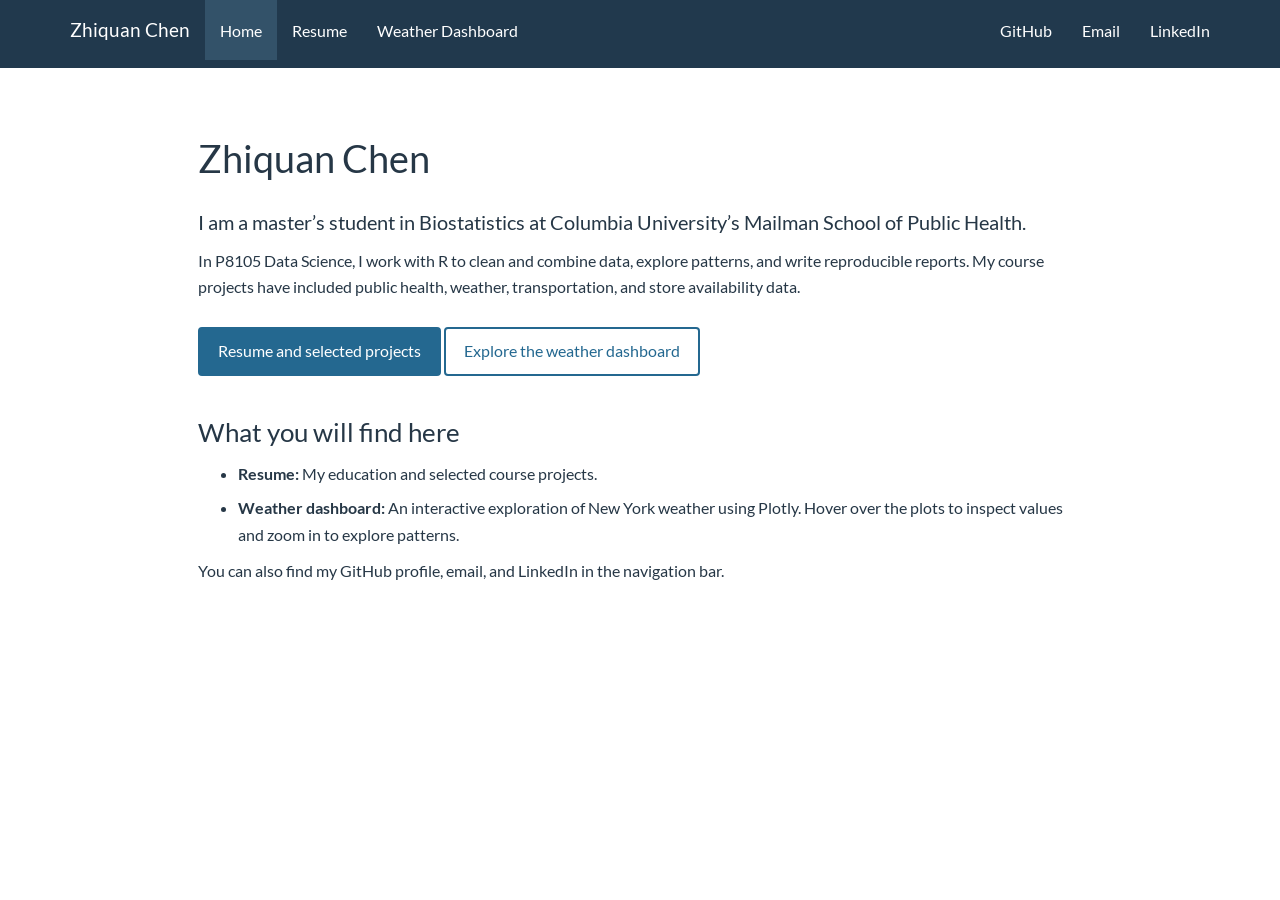
==== commit de74ea09: "Poblish" ====
--- a/index.html
+++ b/index.html
@@ -11,7 +11,7 @@
 
 
 
-<title>Welcome</title>
+<title>Zhiquan Chen</title>
 
 <script src="site_libs/header-attrs-2.32/header-attrs.js"></script>
 <script src="site_libs/jquery-3.6.0/jquery-3.6.0.min.js"></script>
@@ -58,6 +58,7 @@
 
 
 
+<link rel="stylesheet" href="styles.css" type="text/css" />
 
 
 
@@ -271,26 +272,35 @@
 
 
 
-<h1 class="title toc-ignore">Welcome</h1>
+<h1 class="title toc-ignore">Zhiquan Chen</h1>
 
 </div>
 
 
-<div id="zhiquan-chen" class="section level2">
-<h2>Zhiquan Chen</h2>
-<p>Welcome to my website. My work in P8105 at Columbia University
-focuses on organizing data, writing reproducible analyses, and
-communicating results through clear visualizations.</p>
-<p>This website brings together my course projects and an interactive
-exploration of New York weather observations.</p>
+<p class="page-intro">
+I am a master’s student in Biostatistics at Columbia University’s
+Mailman School of Public Health.
+</p>
+<p>In P8105 Data Science, I work with R to clean and combine data,
+explore patterns, and write reproducible reports. My course projects
+have included public health, weather, transportation, and store
+availability data.</p>
+<div class="site-links">
+<p><a class="btn btn-primary" href="resume.html">Resume and selected
+projects</a> <a class="btn btn-default" href="dashboard.html">Explore
+the weather dashboard</a></p>
+</div>
+<div id="what-you-will-find-here" class="section level2">
+<h2>What you will find here</h2>
 <ul>
-<li><a href="resume.html">Resume and selected projects</a></li>
-<li><a href="dashboard.html">Interactive weather dashboard</a></li>
-<li><a href="https://github.com/Chenzq2333">GitHub profile</a></li>
+<li><strong>Resume:</strong> My education and selected course
+projects.</li>
+<li><strong>Weather dashboard:</strong> An interactive exploration of
+New York weather using Plotly. Hover over the plots to inspect values
+and zoom in to explore patterns.</li>
 </ul>
-<p>The weather dashboard uses daily observations from one weather
-station in 2010. You can hover over the plots to inspect values, zoom
-into a region, and compare temperature patterns across months.</p>
+<p>You can also find my GitHub profile, email, and LinkedIn in the
+navigation bar.</p>
 </div>
 
 
--- a/styles.css
+++ b/styles.css
@@ -0,0 +1,177 @@
+/* Shared typography and navigation for the website and dashboard. */
+body {
+  background-color: #fff;
+  color: #263746;
+  font-family: "Lato", "Helvetica Neue", Arial, sans-serif;
+  font-size: 16px;
+  line-height: 1.65;
+}
+
+a {
+  color: #246890;
+}
+
+a:hover,
+a:focus {
+  color: #194b68;
+  text-decoration: underline;
+}
+
+a:focus-visible {
+  outline: 2px solid #246890;
+  outline-offset: 3px;
+}
+
+.navbar-default,
+.navbar-inverse {
+  background-color: #21394d;
+  border-color: #21394d;
+}
+
+.navbar .navbar-brand,
+.navbar .navbar-nav > li > a {
+  color: #fff;
+}
+
+.navbar .navbar-brand:hover,
+.navbar .navbar-brand:focus,
+.navbar .navbar-nav > li > a:hover,
+.navbar .navbar-nav > li > a:focus,
+.navbar .navbar-nav > .active > a,
+.navbar .navbar-nav > .active > a:hover,
+.navbar .navbar-nav > .active > a:focus {
+  background-color: #335269;
+  color: #fff;
+  text-decoration: none;
+}
+
+.main-container {
+  max-width: 960px;
+  padding: 32px 28px 64px;
+}
+
+.main-container h1 {
+  font-size: 38px;
+  line-height: 1.2;
+  margin-bottom: 24px;
+}
+
+.main-container h2 {
+  font-size: 26px;
+  margin-top: 36px;
+  margin-bottom: 14px;
+}
+
+.main-container h3 {
+  font-size: 21px;
+  line-height: 1.4;
+  margin-top: 28px;
+}
+
+.main-container p,
+.main-container li {
+  overflow-wrap: break-word;
+}
+
+.main-container li {
+  margin-bottom: 8px;
+}
+
+.page-intro {
+  font-size: 20px;
+  line-height: 1.6;
+}
+
+.site-links {
+  display: flex;
+  flex-wrap: wrap;
+  gap: 12px;
+  margin: 26px 0 32px;
+}
+
+.site-links .btn {
+  padding: 11px 18px;
+  font-size: 16px;
+  white-space: normal;
+}
+
+.site-links .btn-primary {
+  background-color: #246890;
+  border-color: #246890;
+  color: #fff;
+}
+
+.site-links .btn-default {
+  background-color: #fff;
+  border-color: #246890;
+  color: #246890;
+}
+
+.site-links .btn:hover,
+.site-links .btn:focus {
+  background-color: #194b68;
+  border-color: #194b68;
+  color: #fff;
+  text-decoration: none;
+}
+
+.project-meta {
+  color: #526472;
+  font-size: 15px;
+}
+
+.chart-title {
+  color: #21394d;
+  font-size: 17px;
+  font-weight: 600;
+  line-height: 1.4;
+  padding: 12px 14px;
+}
+
+.chart-wrapper {
+  border-color: #dce4e9;
+}
+
+.chart-wrapper .chart-notes {
+  color: #526472;
+  font-size: 15px;
+  line-height: 1.55;
+}
+
+.dashboard-intro,
+.dashboard-notes {
+  max-width: 1050px;
+  padding: 4px 6px 8px;
+  overflow-wrap: break-word;
+}
+
+@media (min-width: 768px) and (max-width: 991px) {
+  .navbar .navbar-nav > li > a {
+    font-size: 14px;
+    padding-left: 10px;
+    padding-right: 10px;
+  }
+}
+
+@media (max-width: 767px) {
+  .main-container {
+    padding: 22px 20px 44px;
+  }
+
+  .main-container h1 {
+    font-size: 32px;
+  }
+
+  .page-intro {
+    font-size: 18px;
+  }
+
+  .navbar .navbar-brand {
+    max-width: calc(100% - 76px);
+    font-size: 17px;
+  }
+
+  .chart-title {
+    font-size: 16px;
+  }
+}
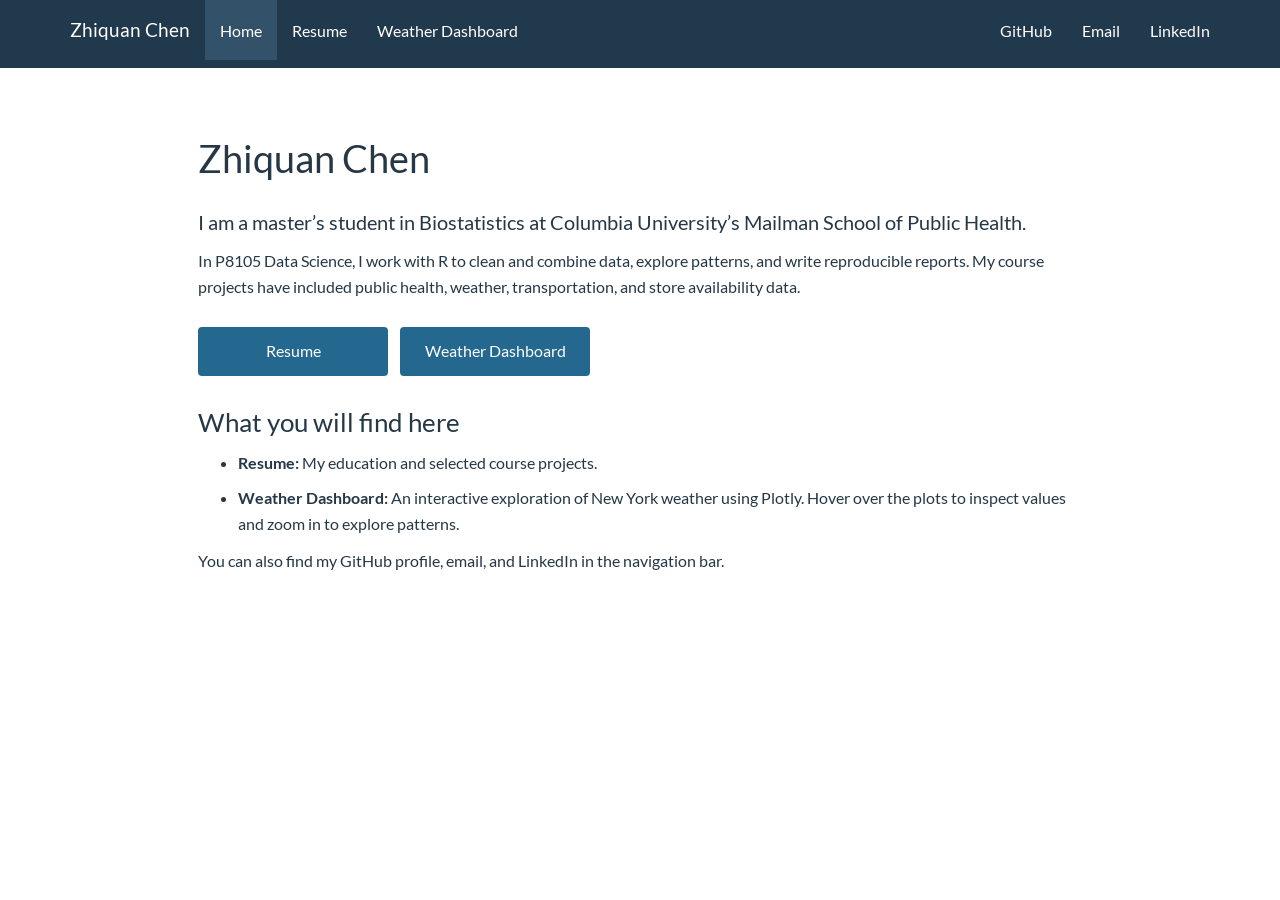
==== commit 87ae27dc: "Polish" ====
--- a/index.html
+++ b/index.html
@@ -286,16 +286,15 @@
 have included public health, weather, transportation, and store
 availability data.</p>
 <div class="site-links">
-<p><a class="btn btn-primary" href="resume.html">Resume and selected
-projects</a> <a class="btn btn-default" href="dashboard.html">Explore
-the weather dashboard</a></p>
+<a class="btn btn-primary" href="resume.html">Resume</a>
+<a class="btn btn-primary" href="dashboard.html">Weather Dashboard</a>
 </div>
 <div id="what-you-will-find-here" class="section level2">
 <h2>What you will find here</h2>
 <ul>
 <li><strong>Resume:</strong> My education and selected course
 projects.</li>
-<li><strong>Weather dashboard:</strong> An interactive exploration of
+<li><strong>Weather Dashboard:</strong> An interactive exploration of
 New York weather using Plotly. Hover over the plots to inspect values
 and zoom in to explore patterns.</li>
 </ul>
--- a/styles.css
+++ b/styles.css
@@ -90,6 +90,7 @@
 }
 
 .site-links .btn {
+  min-width: 190px;
   padding: 11px 18px;
   font-size: 16px;
   white-space: normal;
@@ -99,12 +100,6 @@
   background-color: #246890;
   border-color: #246890;
   color: #fff;
-}
-
-.site-links .btn-default {
-  background-color: #fff;
-  border-color: #246890;
-  color: #246890;
 }
 
 .site-links .btn:hover,
@@ -175,3 +170,9 @@
     font-size: 16px;
   }
 }
+
+@media (max-width: 480px) {
+  .site-links .btn {
+    width: 100%;
+  }
+}
